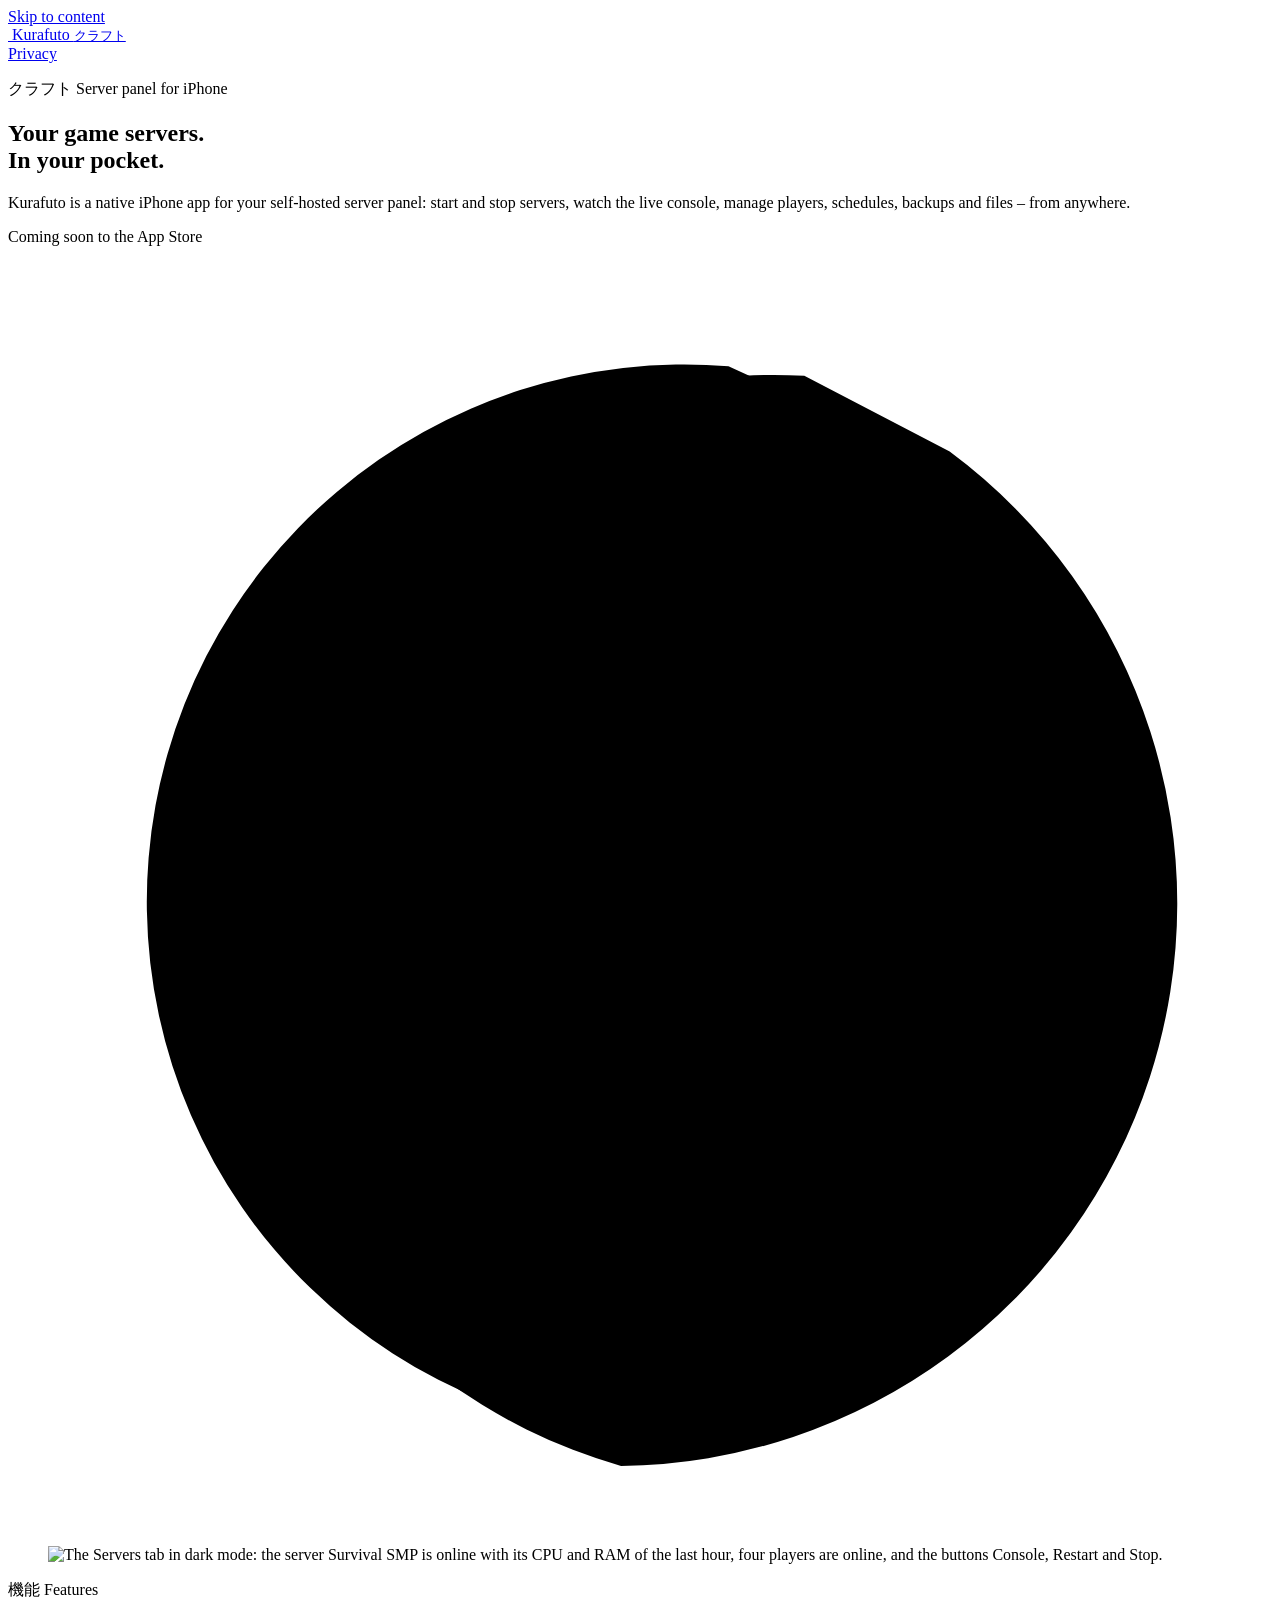
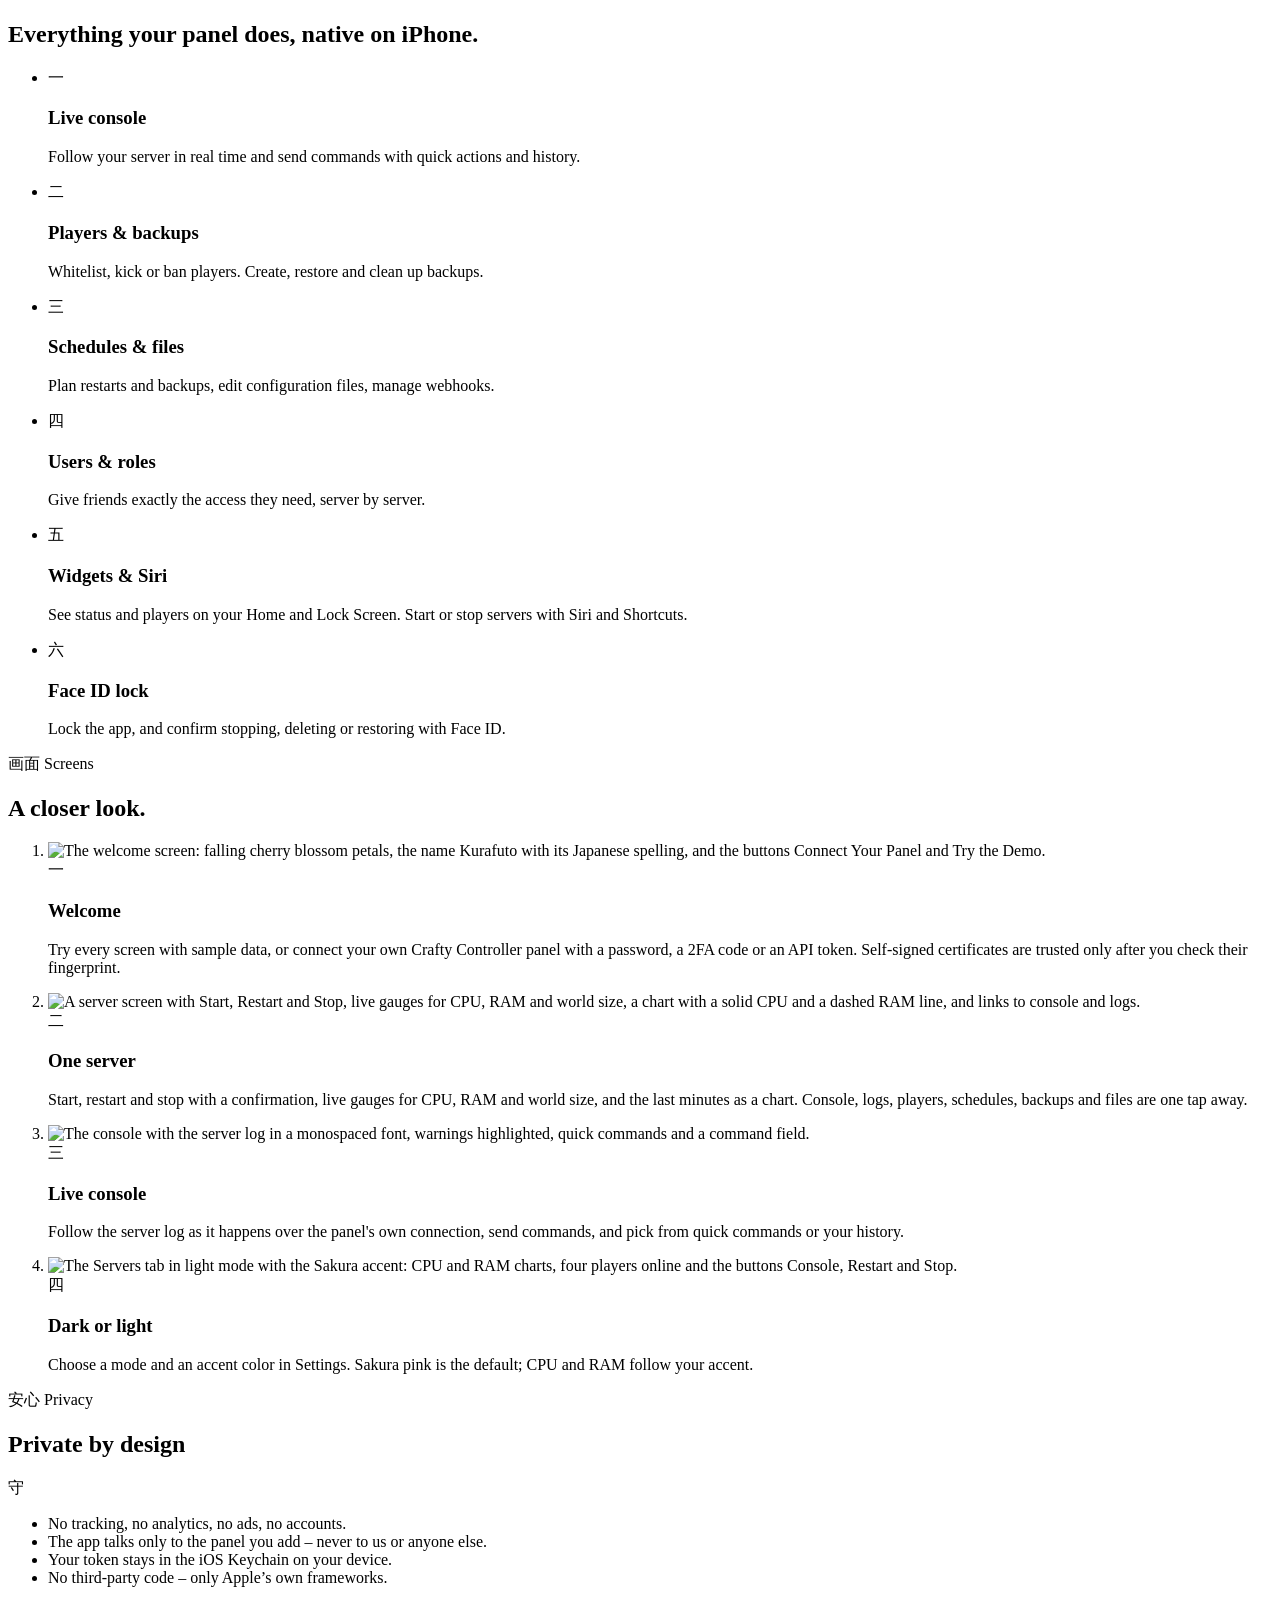
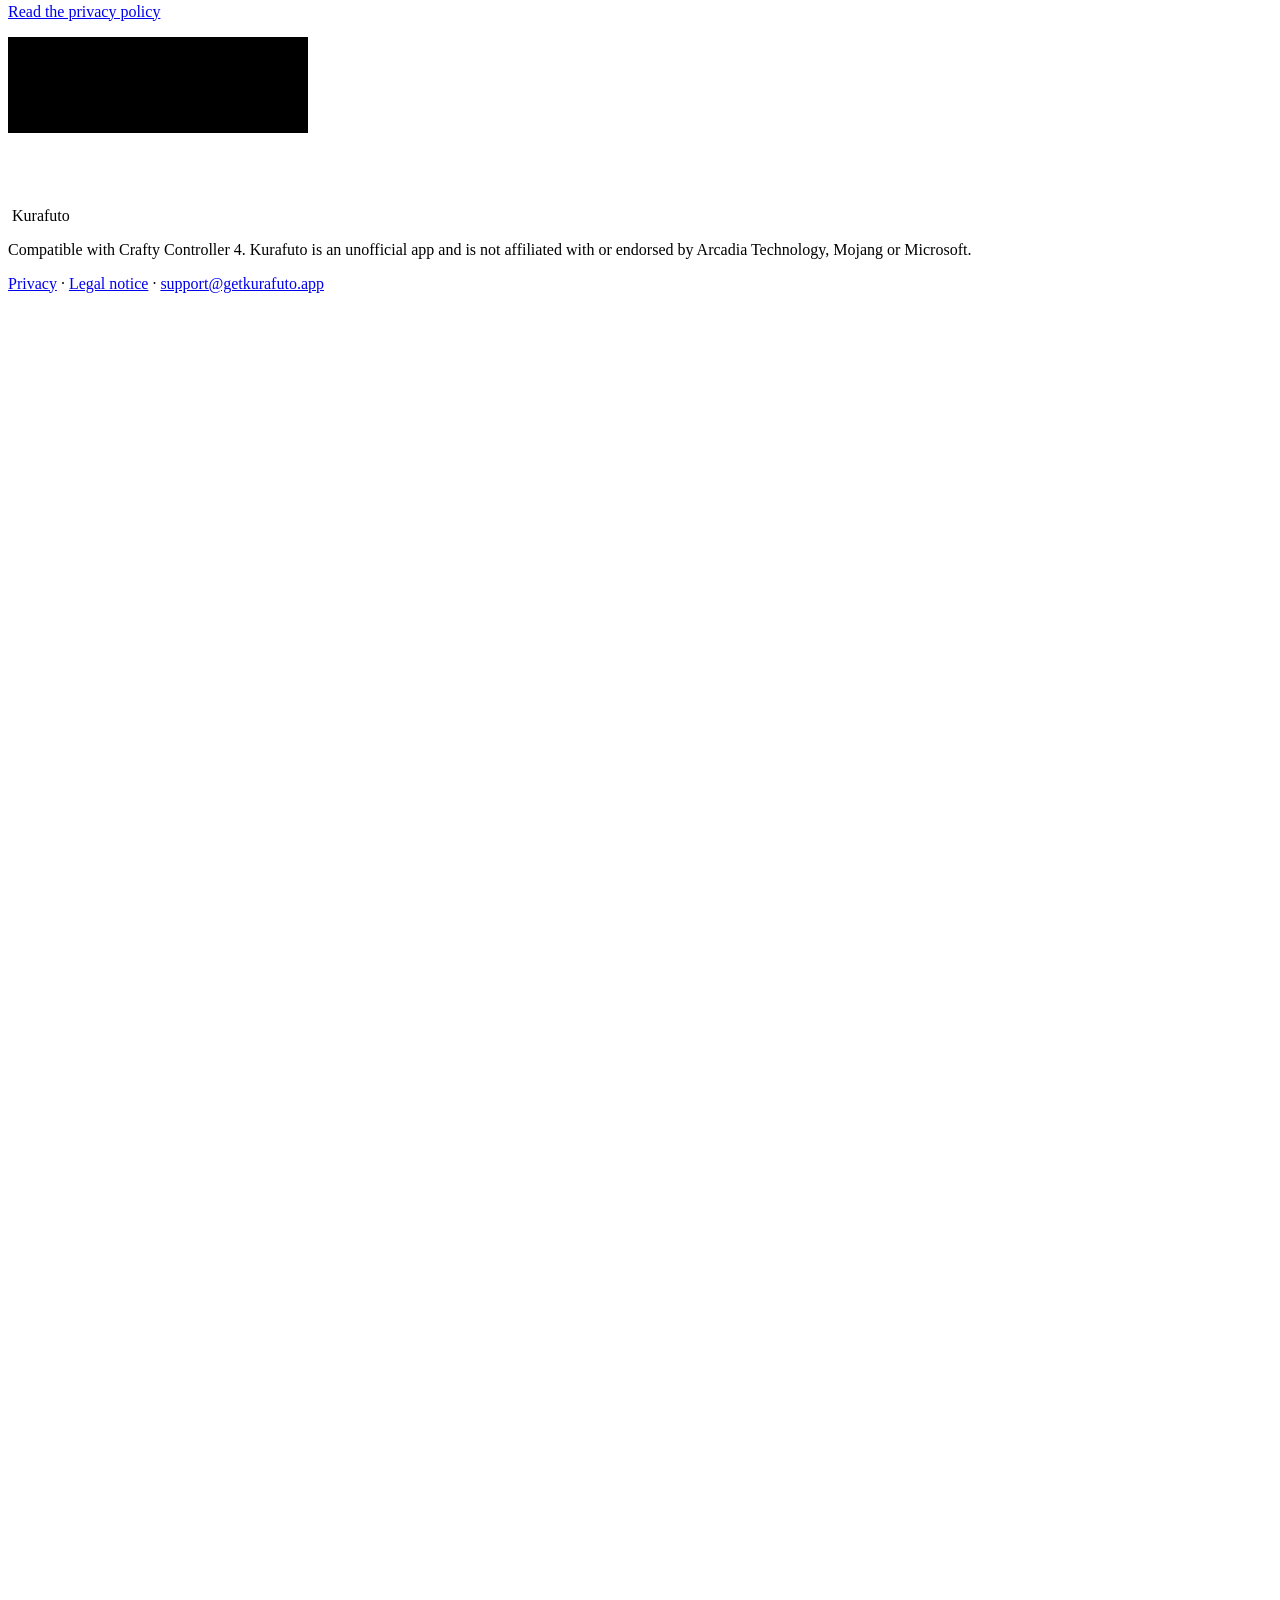
==== site/index.html @ 3f5e0cba "feat: the Kurafuto website Landing page, privacy policy (English and German) and legal notice, serve" ====
<!doctype html>
<html lang="en">
<head>
  <meta charset="utf-8">
  <meta name="viewport" content="width=device-width, initial-scale=1">
  <meta http-equiv="Content-Security-Policy" content="default-src 'none'; style-src 'self'; img-src 'self'; base-uri 'none'; form-action 'none'">
  <meta name="referrer" content="no-referrer">
  <meta name="color-scheme" content="light dark">
  <title>Kurafuto – Server Panel for iPhone</title>
  <meta name="description" content="Control your self-hosted game servers from your iPhone. Private by design: no tracking, no accounts, no third parties.">
  <link rel="icon" href="/icon.svg" type="image/svg+xml">
  <link rel="apple-touch-icon" href="/apple-touch-icon.png">
  <link rel="stylesheet" href="/styles.css">
</head>
<body>
  <a class="skip" href="#main">Skip to content</a>
  <header class="site">
    <div class="wrap">
      <a class="brand" href="/"><img src="/icon.svg" alt=""> Kurafuto <small lang="ja">クラフト</small></a>
      <nav class="site" aria-label="Main">
        <a href="/privacy/">Privacy</a>
      </nav>
    </div>
  </header>

  <main id="main">
    <div class="wrap">
      <section class="hero">
        <div>
          <p class="kicker rise"><span lang="ja">クラフト</span> Server panel for iPhone</p>
          <h1 class="rise d1">Your game servers.<br><span>In your pocket.</span></h1>
          <p class="lead rise d2">Kurafuto is a native iPhone app for your self-hosted server panel: start and stop servers, watch the live console, manage players, schedules, backups and files – from anywhere.</p>
          <p class="badge rise d3">Coming soon to the App Store</p>
        </div>

        <div class="hero-art" aria-hidden="true">
          <svg class="enso" viewBox="0 0 400 400">
            <path class="ink" pathLength="1" d="M309 70 A172 172 0 0 1 200 372 A168 168 0 0 1 228 33"/>
            <path class="ink heavy" pathLength="1" d="M309 70 A170 170 0 0 1 170 367"/>
            <path class="trail" pathLength="1" d="M298 60 A178 178 0 0 1 194 381 A176 176 0 0 1 252 36"/>
          </svg>
          <figure class="device hero-shot">
            <img src="/screenshots/servers.jpg" width="600" height="1300" alt="The Servers tab in dark mode: the server Survival SMP is online with its CPU and RAM of the last hour, four players are online, and the buttons Console, Restart and Stop.">
          </figure>
          <i class="petal"></i><i class="petal"></i><i class="petal"></i><i class="petal"></i><i class="petal"></i><i class="petal"></i>
        </div>
      </section>

      <section class="section" aria-labelledby="features-heading">
        <p class="kicker reveal"><span lang="ja">機能</span> Features</p>
        <h2 class="section-title reveal" id="features-heading">Everything your panel does, native on iPhone.</h2>
        <ul class="features">
          <li class="reveal"><span class="num" lang="ja" aria-hidden="true">一</span><h3>Live console</h3><p>Follow your server in real time and send commands with quick actions and history.</p></li>
          <li class="reveal"><span class="num" lang="ja" aria-hidden="true">二</span><h3>Players &amp; backups</h3><p>Whitelist, kick or ban players. Create, restore and clean up backups.</p></li>
          <li class="reveal"><span class="num" lang="ja" aria-hidden="true">三</span><h3>Schedules &amp; files</h3><p>Plan restarts and backups, edit configuration files, manage webhooks.</p></li>
          <li class="reveal"><span class="num" lang="ja" aria-hidden="true">四</span><h3>Users &amp; roles</h3><p>Give friends exactly the access they need, server by server.</p></li>
          <li class="reveal"><span class="num" lang="ja" aria-hidden="true">五</span><h3>Widgets &amp; Siri</h3><p>See status and players on your Home and Lock Screen. Start or stop servers with Siri and Shortcuts.</p></li>
          <li class="reveal"><span class="num" lang="ja" aria-hidden="true">六</span><h3>Face ID lock</h3><p>Lock the app, and confirm stopping, deleting or restoring with Face ID.</p></li>
        </ul>
      </section>

      <section class="section" aria-labelledby="screens-heading">
        <p class="kicker reveal"><span lang="ja">画面</span> Screens</p>
        <h2 class="section-title reveal" id="screens-heading">A closer look.</h2>
        <ol class="showcase">
          <li class="reveal">
            <div class="device"><img src="/screenshots/welcome.jpg" width="600" height="1300" loading="lazy" alt="The welcome screen: falling cherry blossom petals, the name Kurafuto with its Japanese spelling, and the buttons Connect Your Panel and Try the Demo."></div>
            <div class="copy">
              <span class="num" lang="ja" aria-hidden="true">一</span>
              <h3>Welcome</h3>
              <p>Try every screen with sample data, or connect your own Crafty Controller panel with a password, a 2FA code or an API token. Self-signed certificates are trusted only after you check their fingerprint.</p>
            </div>
          </li>
          <li class="reveal">
            <div class="device"><img src="/screenshots/server.jpg" width="600" height="1300" loading="lazy" alt="A server screen with Start, Restart and Stop, live gauges for CPU, RAM and world size, a chart with a solid CPU and a dashed RAM line, and links to console and logs."></div>
            <div class="copy">
              <span class="num" lang="ja" aria-hidden="true">二</span>
              <h3>One server</h3>
              <p>Start, restart and stop with a confirmation, live gauges for CPU, RAM and world size, and the last minutes as a chart. Console, logs, players, schedules, backups and files are one tap away.</p>
            </div>
          </li>
          <li class="reveal">
            <div class="device"><img src="/screenshots/console.jpg" width="600" height="1300" loading="lazy" alt="The console with the server log in a monospaced font, warnings highlighted, quick commands and a command field."></div>
            <div class="copy">
              <span class="num" lang="ja" aria-hidden="true">三</span>
              <h3>Live console</h3>
              <p>Follow the server log as it happens over the panel's own connection, send commands, and pick from quick commands or your history.</p>
            </div>
          </li>
          <li class="reveal">
            <div class="device"><img src="/screenshots/servers-light.jpg" width="600" height="1300" loading="lazy" alt="The Servers tab in light mode with the Sakura accent: CPU and RAM charts, four players online and the buttons Console, Restart and Stop."></div>
            <div class="copy">
              <span class="num" lang="ja" aria-hidden="true">四</span>
              <h3>Dark or light</h3>
              <p>Choose a mode and an accent color in Settings. Sakura pink is the default; CPU and RAM follow your accent.</p>
            </div>
          </li>
        </ol>
      </section>

      <section class="section privacy" aria-labelledby="privacy-heading">
        <div>
          <p class="kicker reveal"><span lang="ja">安心</span> Privacy</p>
          <h2 class="reveal" id="privacy-heading">Private by design</h2>
          <p class="mark" lang="ja" aria-hidden="true">守</p>
        </div>
        <div class="reveal">
          <ul>
            <li>No tracking, no analytics, no ads, no accounts.</li>
            <li>The app talks only to the panel you add – never to us or anyone else.</li>
            <li>Your token stays in the iOS Keychain on your device.</li>
            <li>No third-party code – only Apple’s own frameworks.</li>
          </ul>
          <p><a class="more" href="/privacy/">Read the privacy policy</a></p>
        </div>
      </section>
    </div>
  </main>

  <svg class="wave" aria-hidden="true">
    <defs>
      <g id="fan"><circle r="24"/><circle r="19"/><circle r="14"/><circle r="9"/><circle r="4"/></g>
      <pattern id="seigaiha" width="48" height="24" patternUnits="userSpaceOnUse">
        <use href="#fan" x="0" y="0"/><use href="#fan" x="48" y="0"/>
        <use href="#fan" x="24" y="12"/>
        <use href="#fan" x="0" y="24"/><use href="#fan" x="48" y="24"/>
        <use href="#fan" x="24" y="36"/>
      </pattern>
    </defs>
    <rect width="4800" height="96" fill="url(#seigaiha)"/>
  </svg>

  <footer class="site">
    <div class="wrap">
      <div>
        <p class="sig"><img src="/icon.svg" alt=""> Kurafuto</p>
        <p>Compatible with Crafty Controller 4. Kurafuto is an unofficial app and is not affiliated with or endorsed by Arcadia Technology, Mojang or Microsoft.</p>
      </div>
      <p class="links"><a href="/privacy/">Privacy</a> · <a href="/impressum/">Legal notice</a> · <a href="mailto:support@getkurafuto.app">support@getkurafuto.app</a></p>
    </div>
  </footer>
</body>
</html>
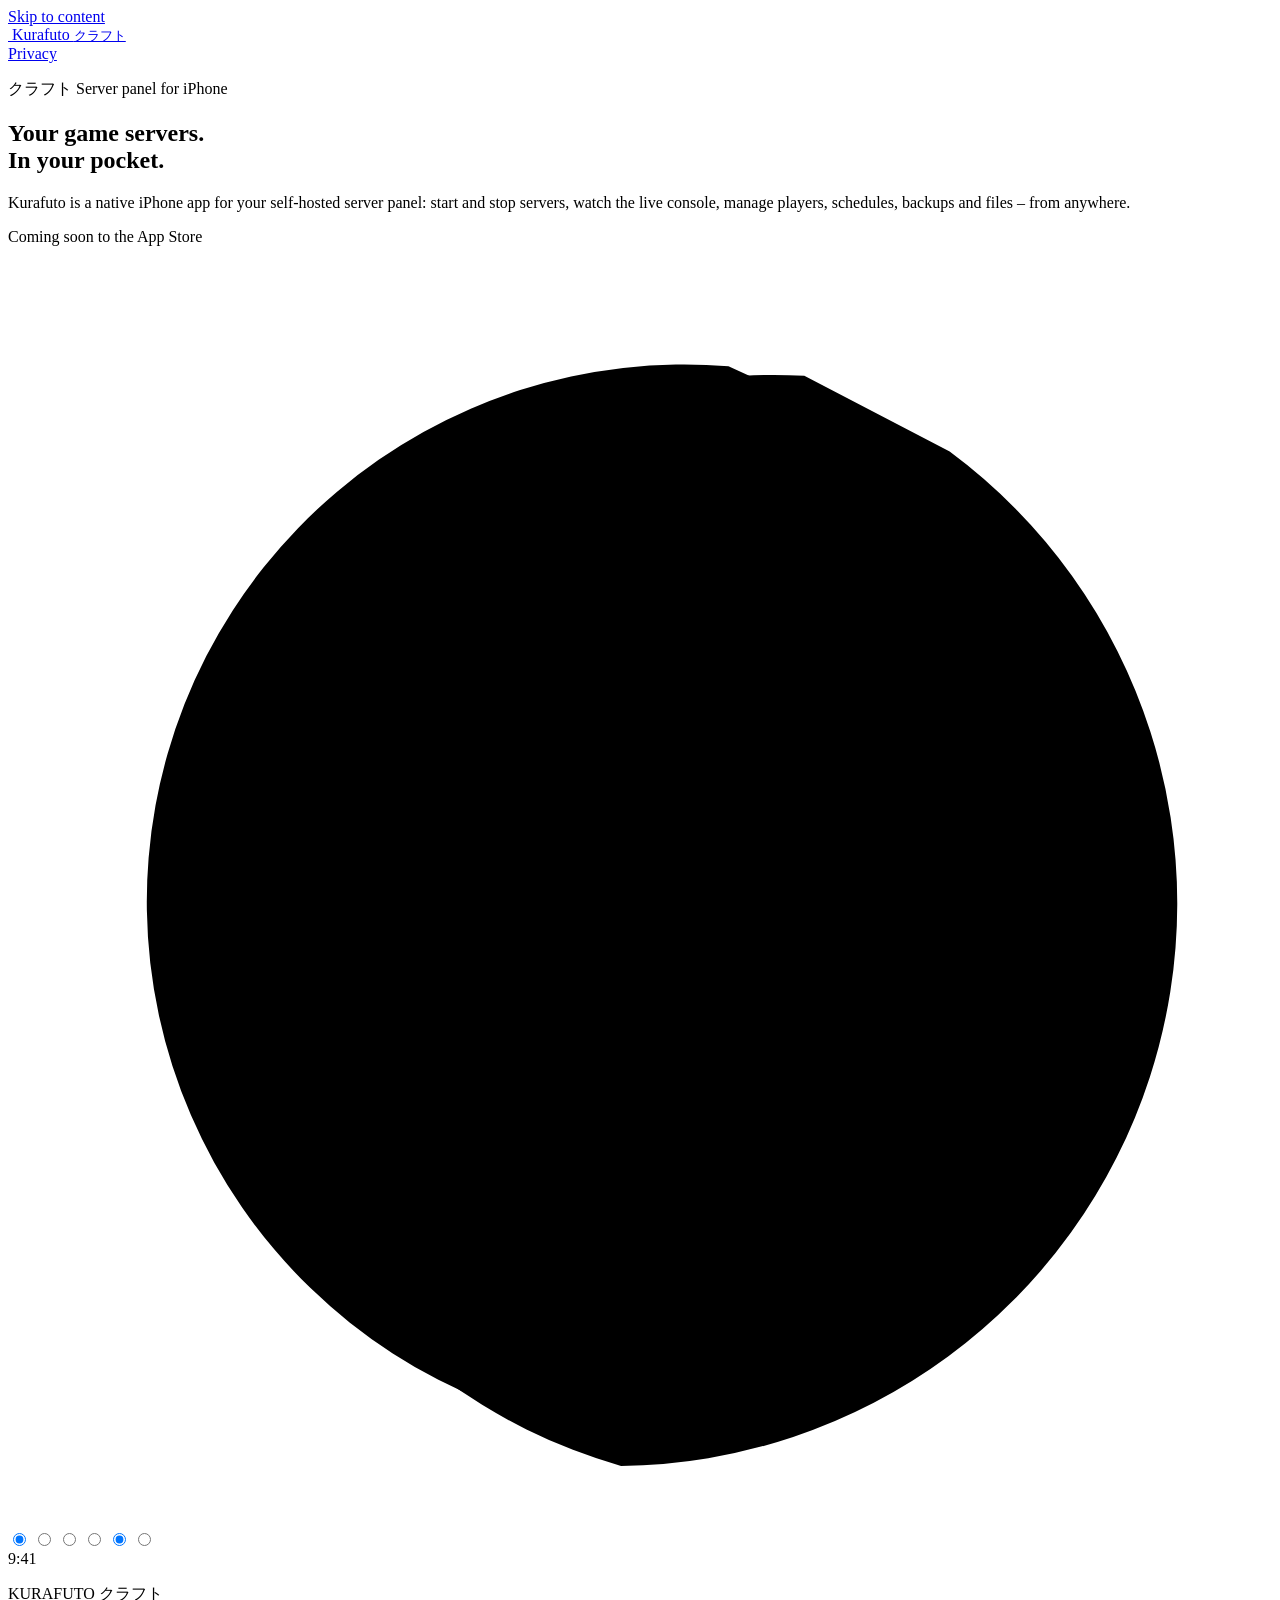
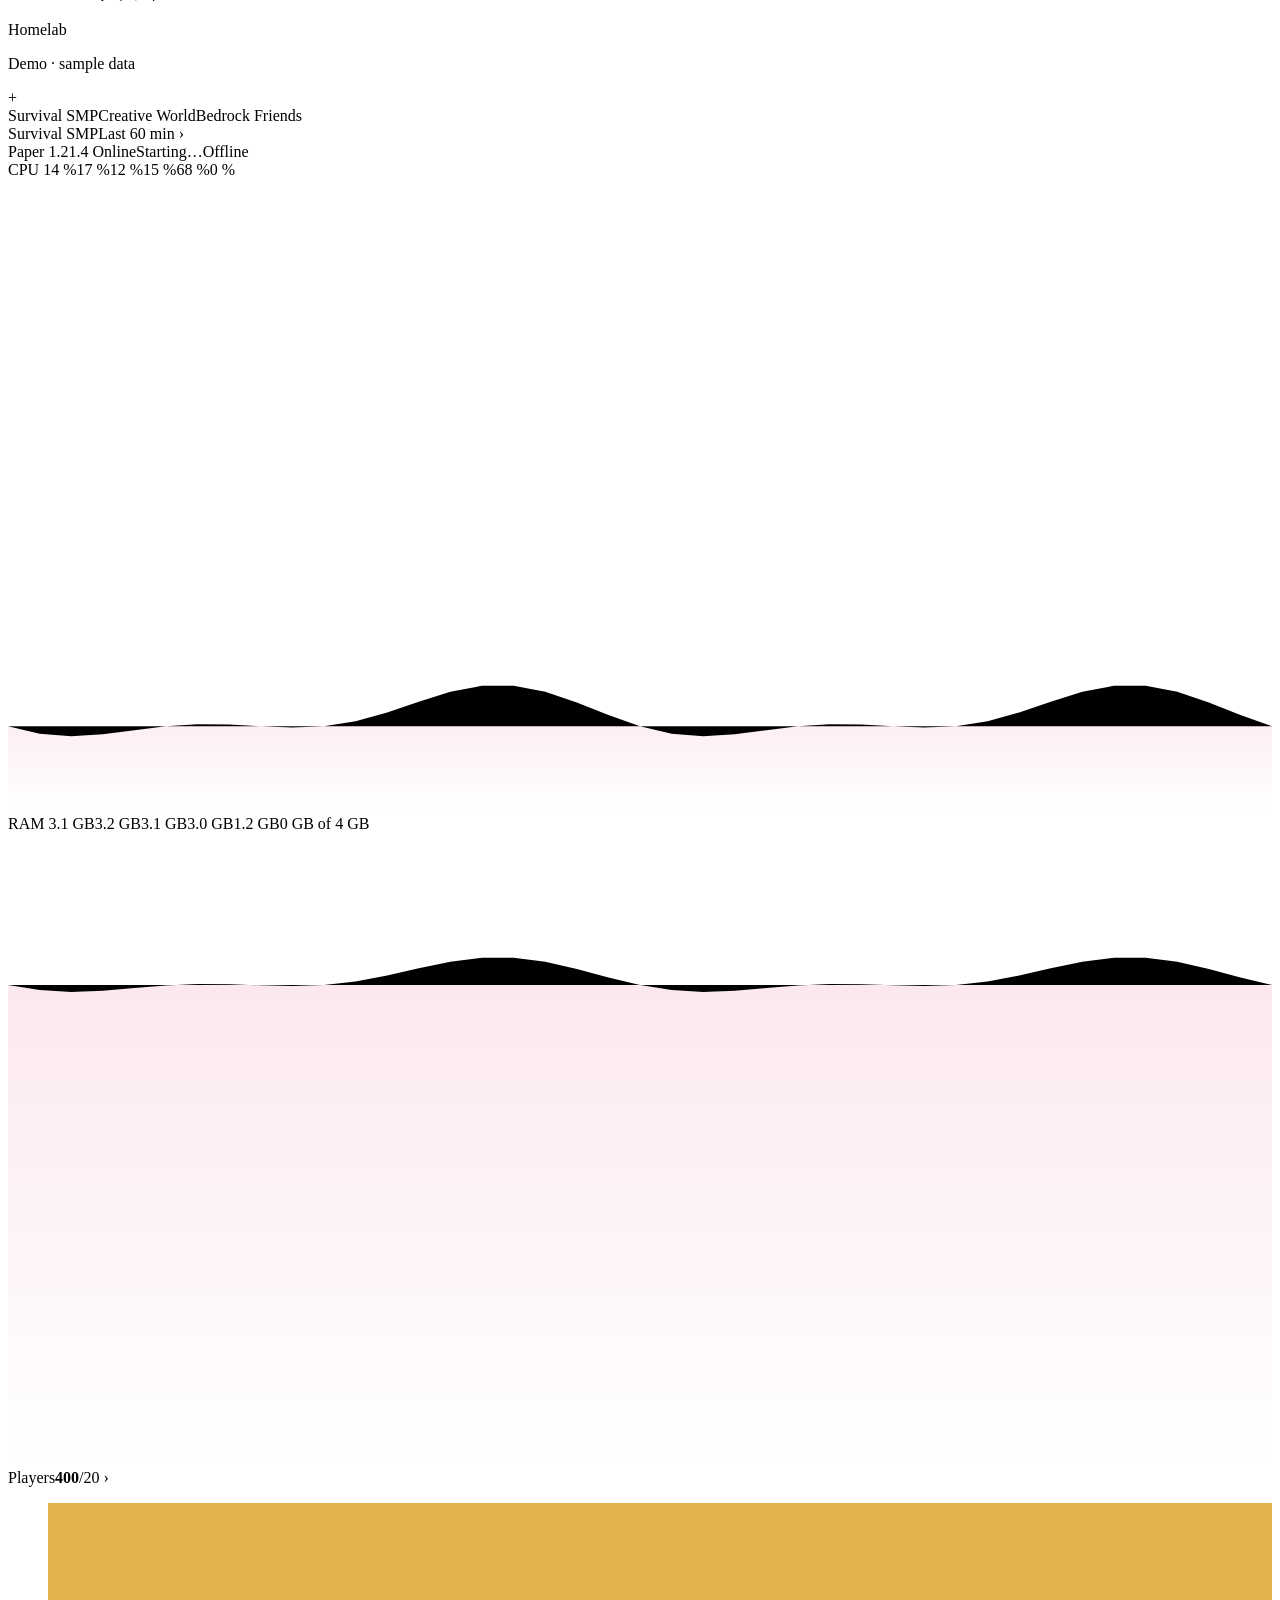
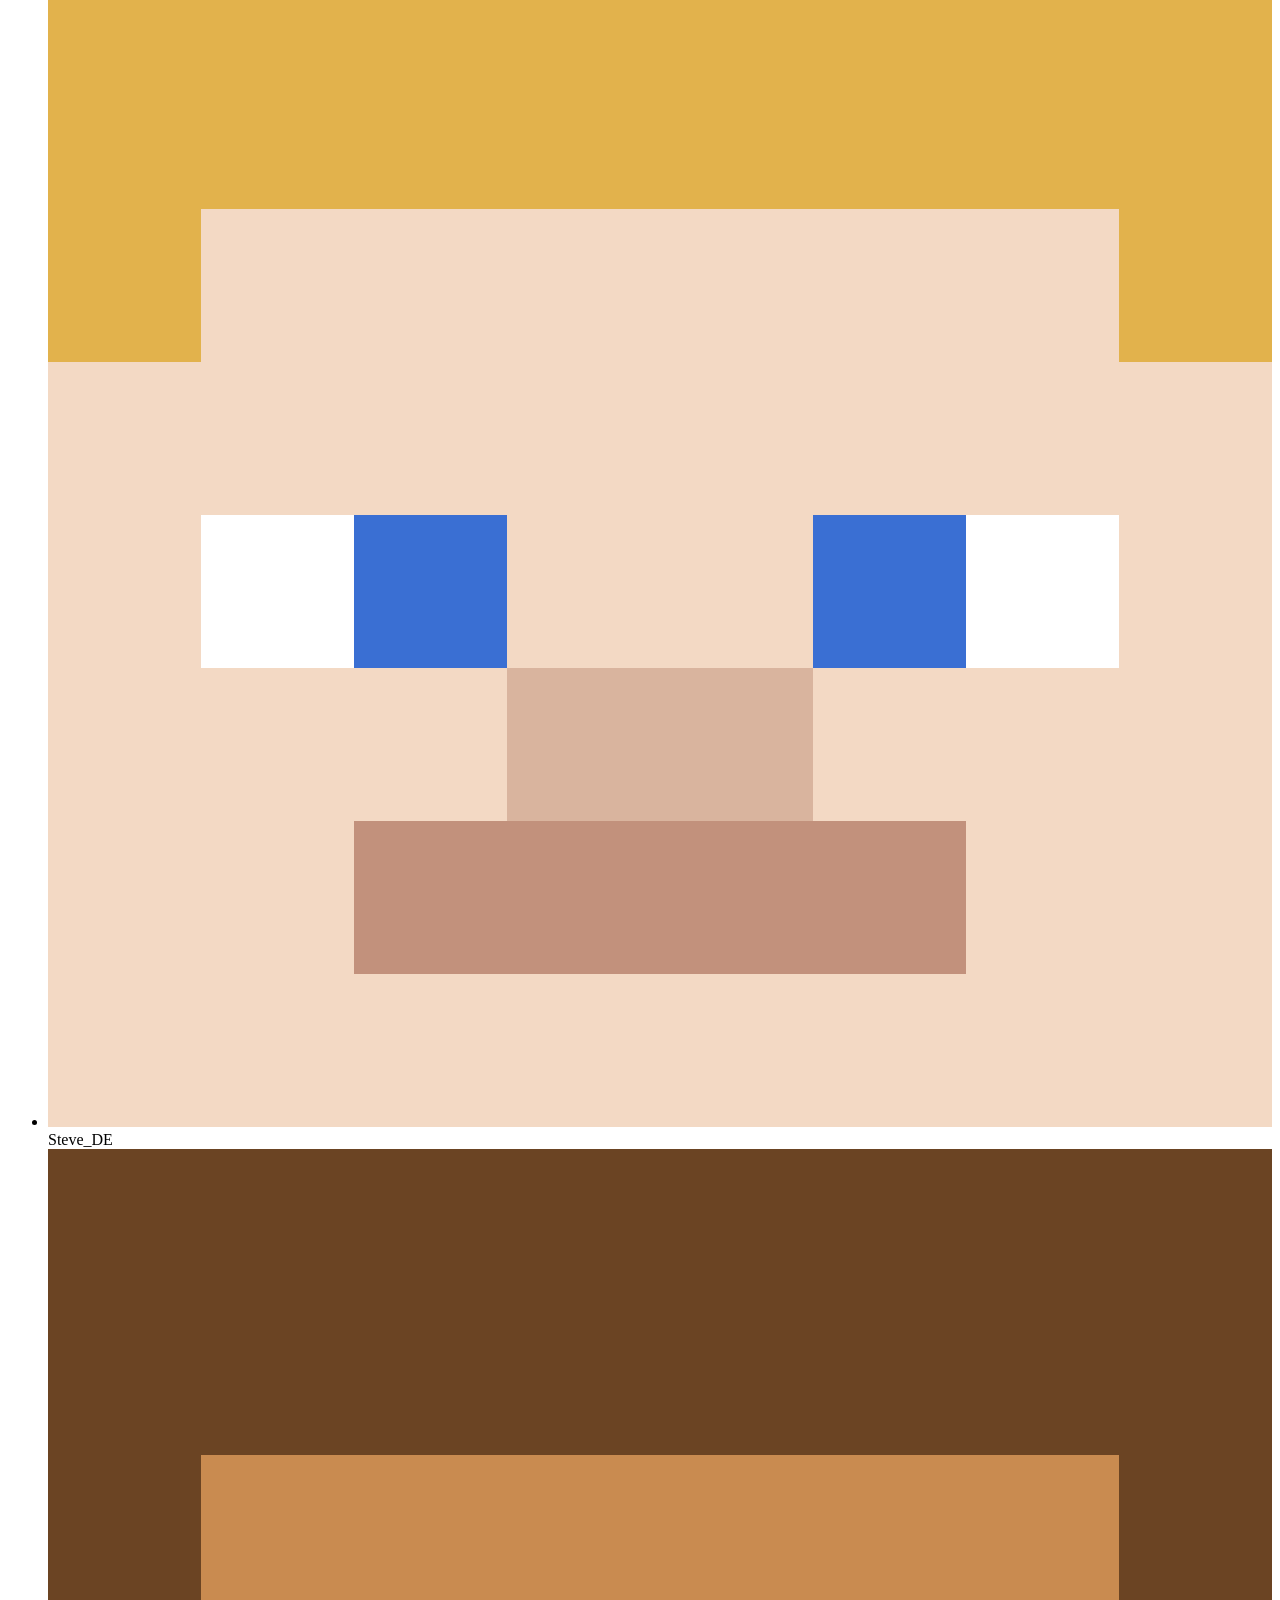
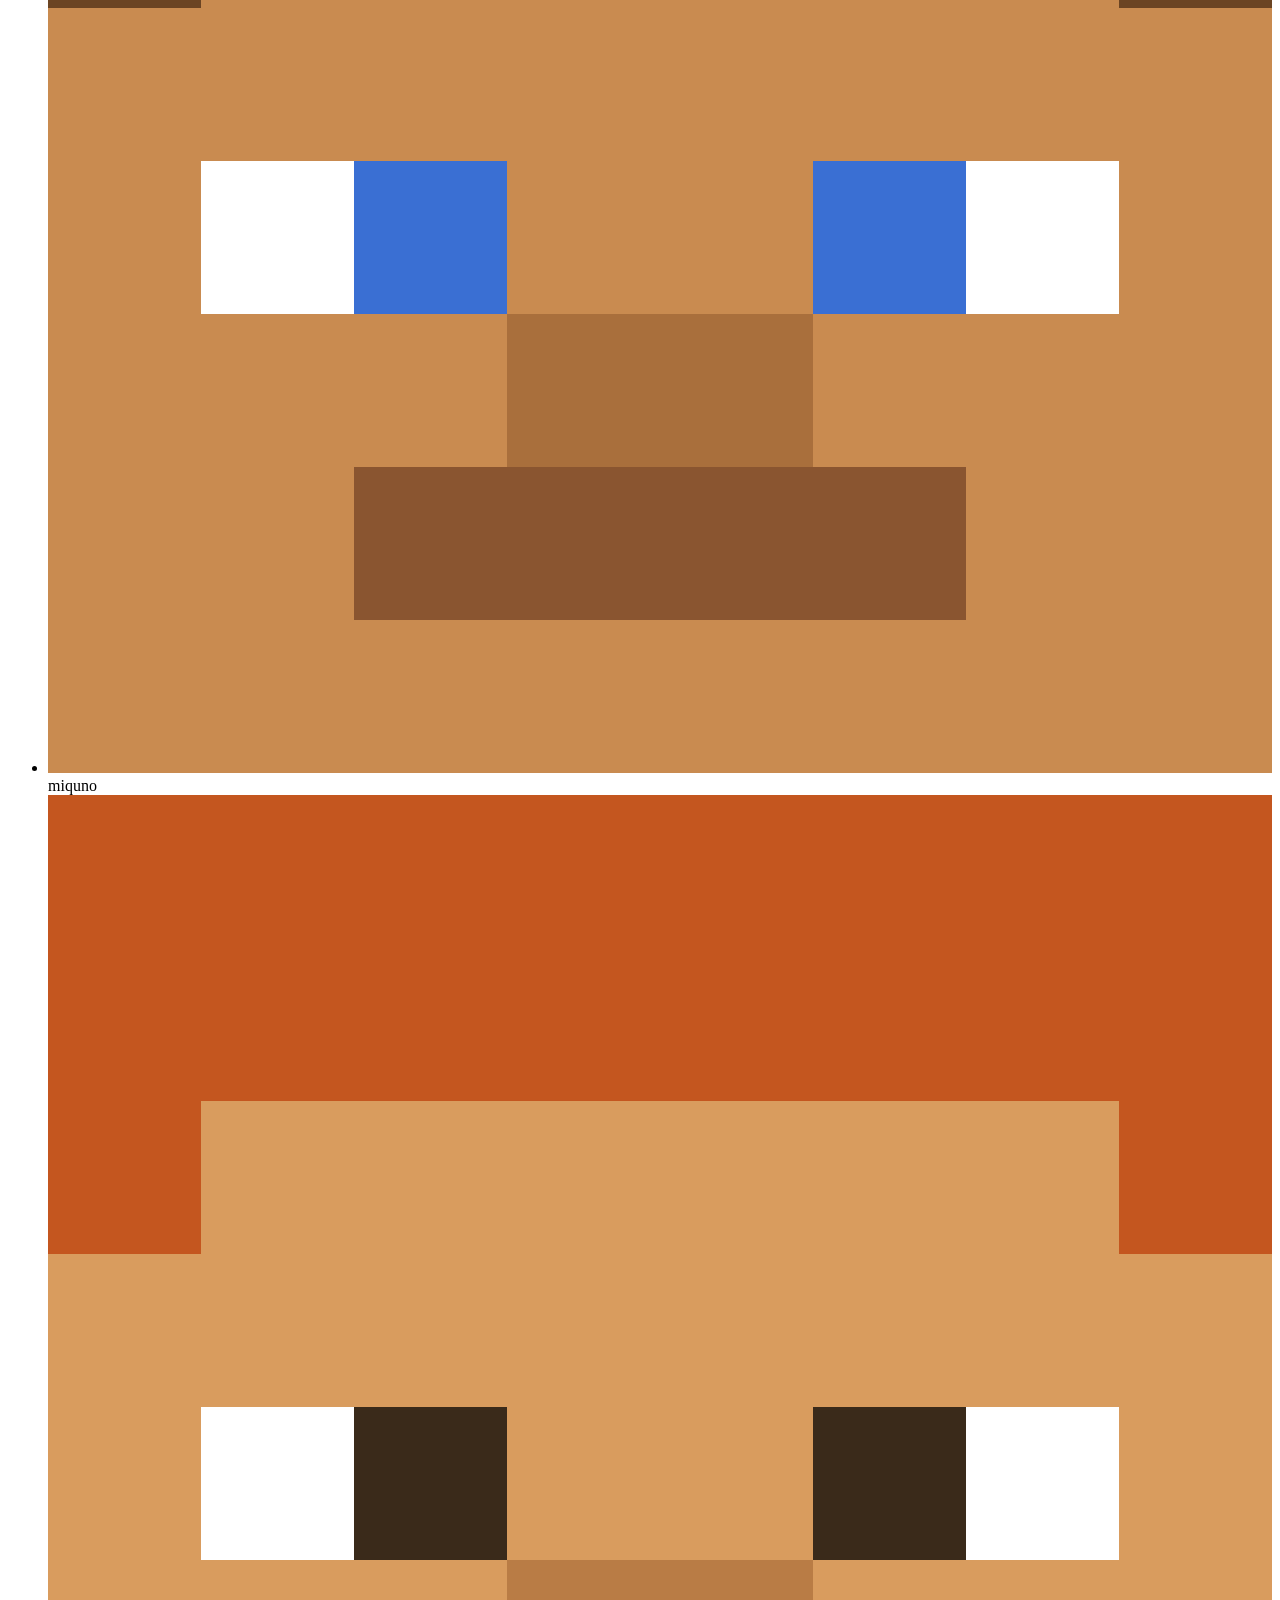
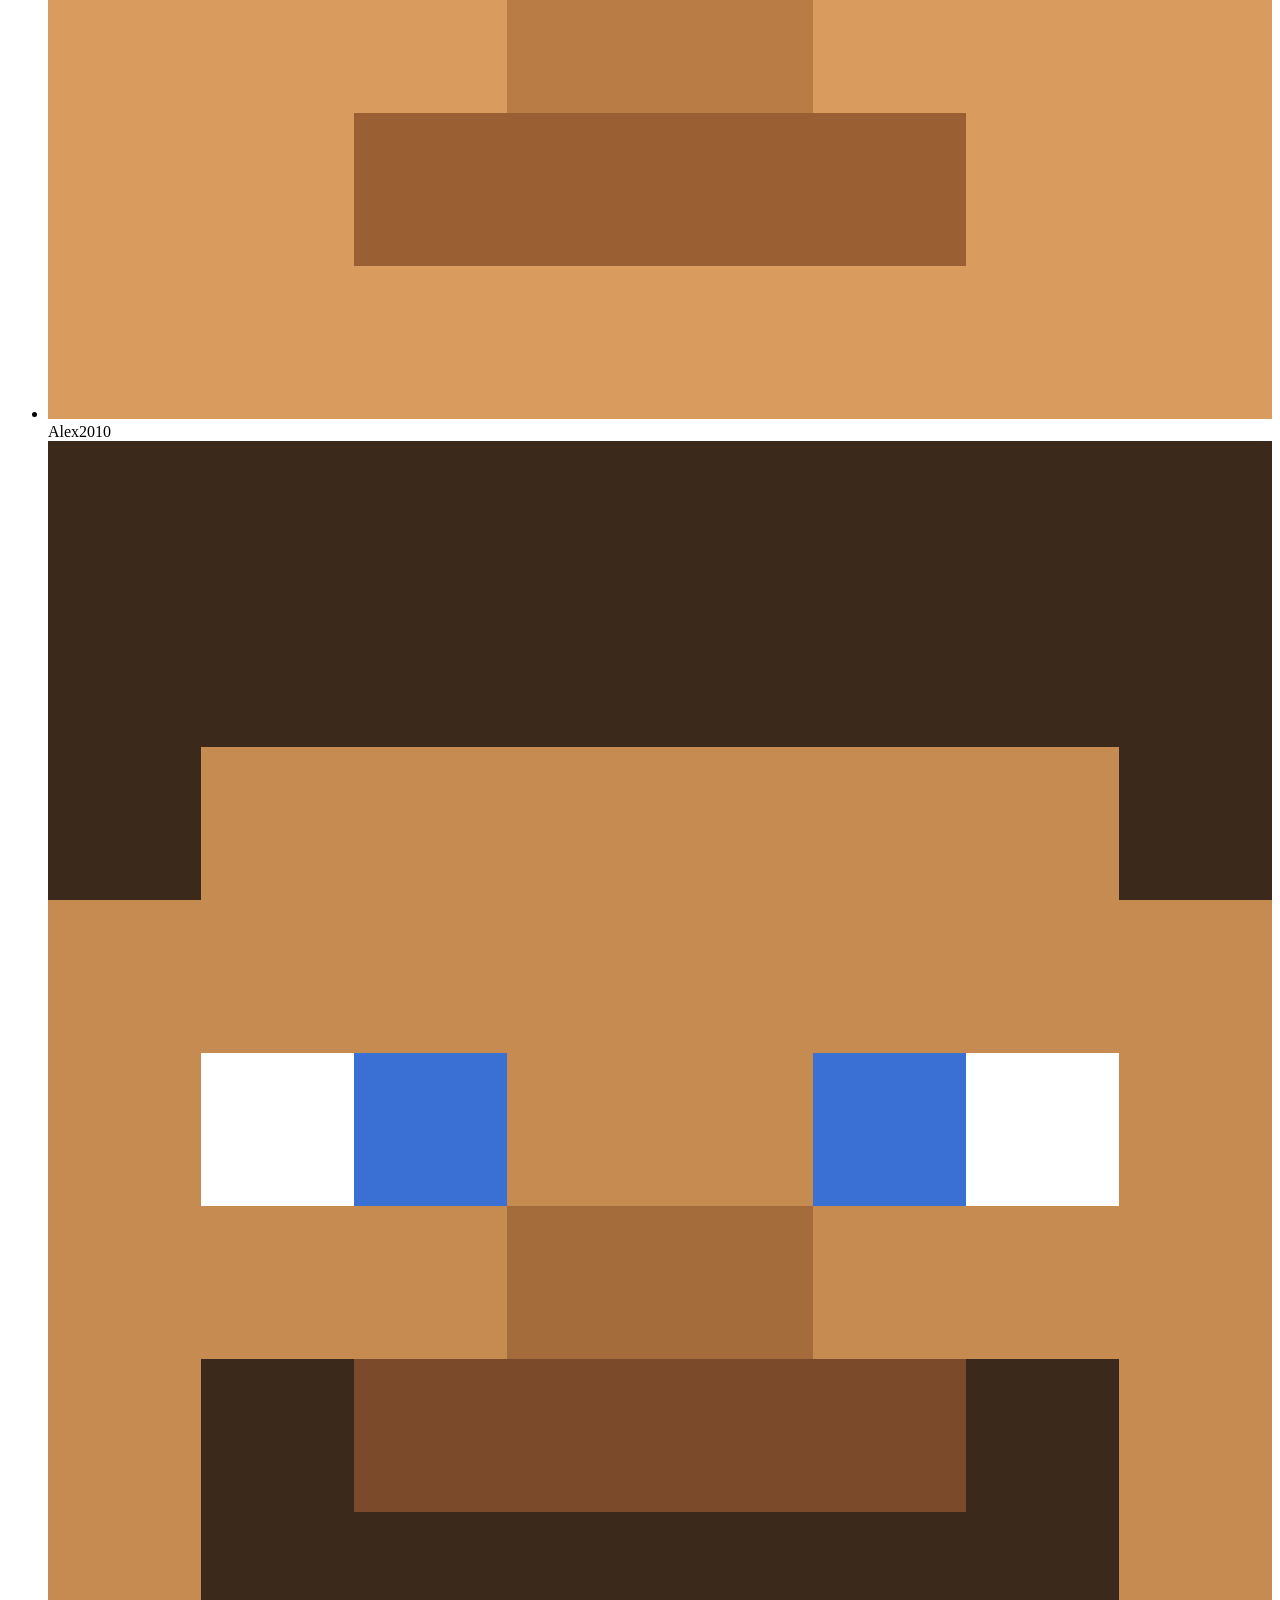
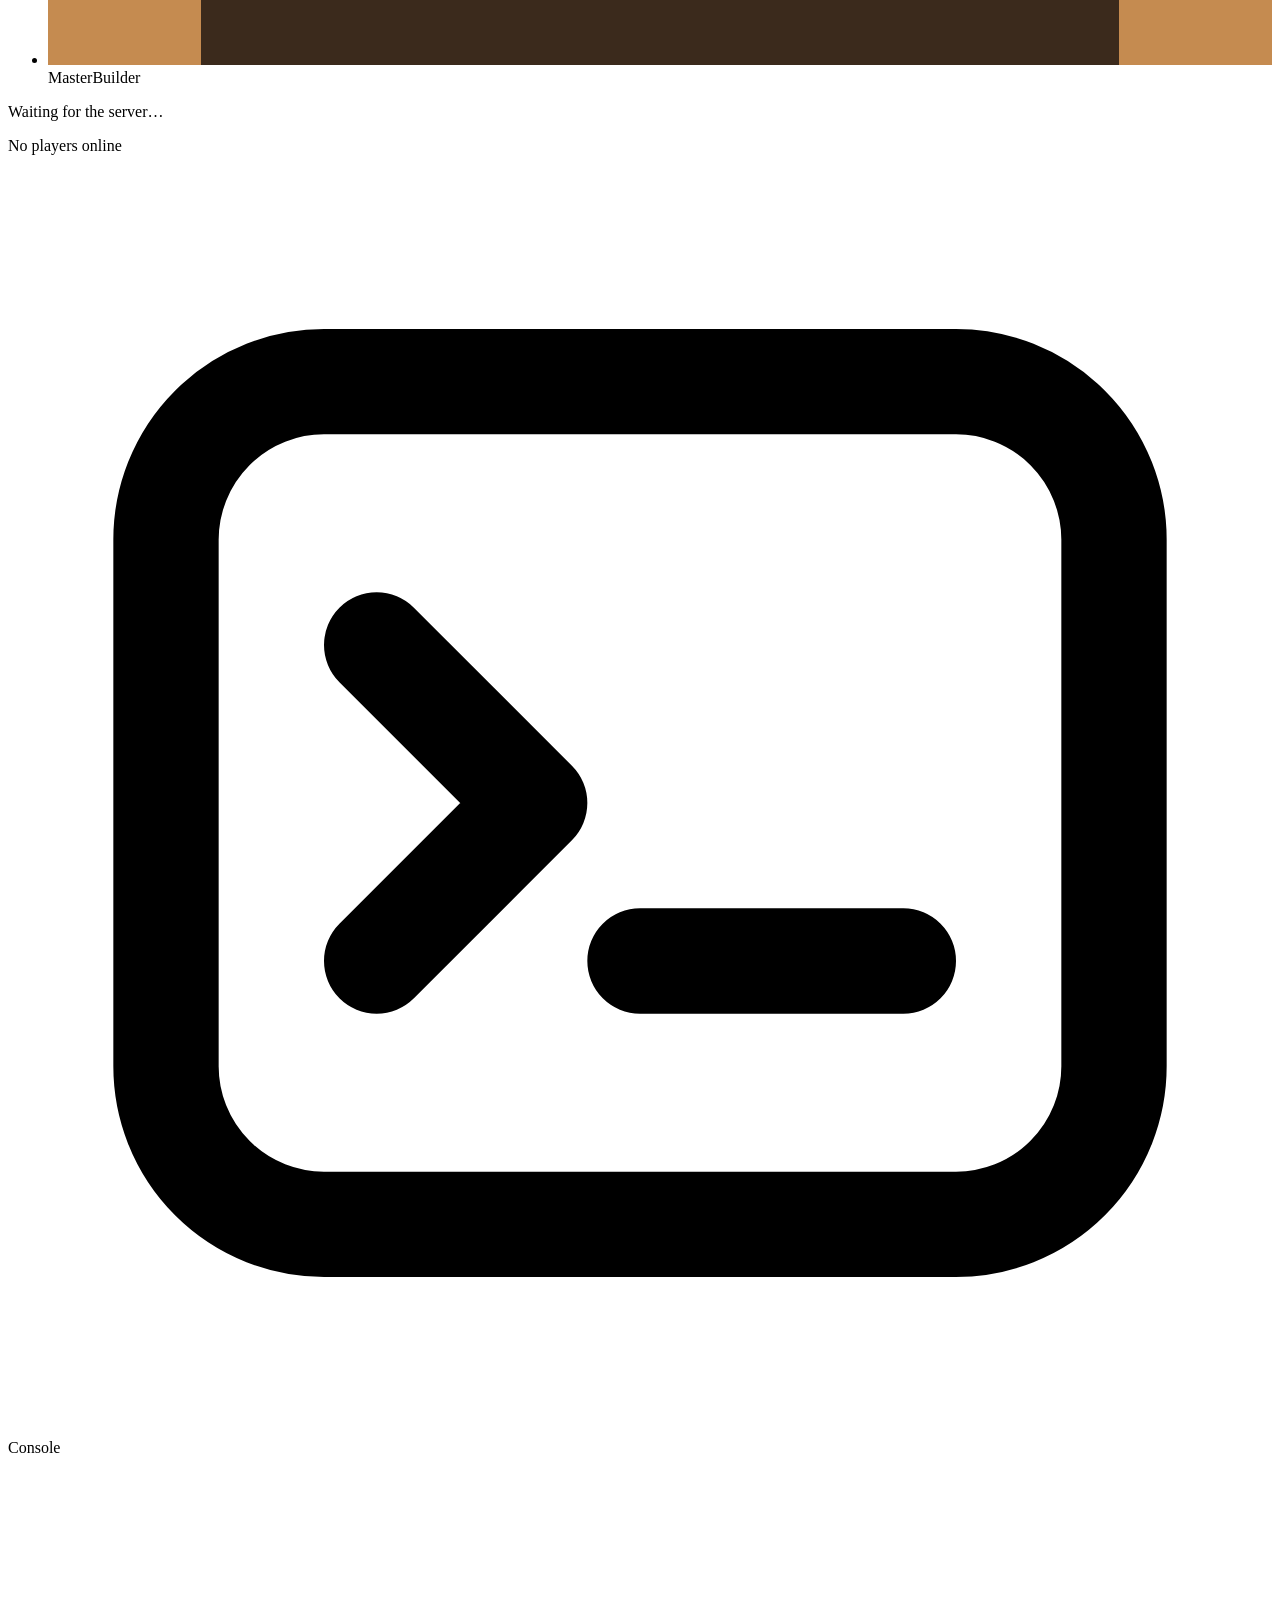
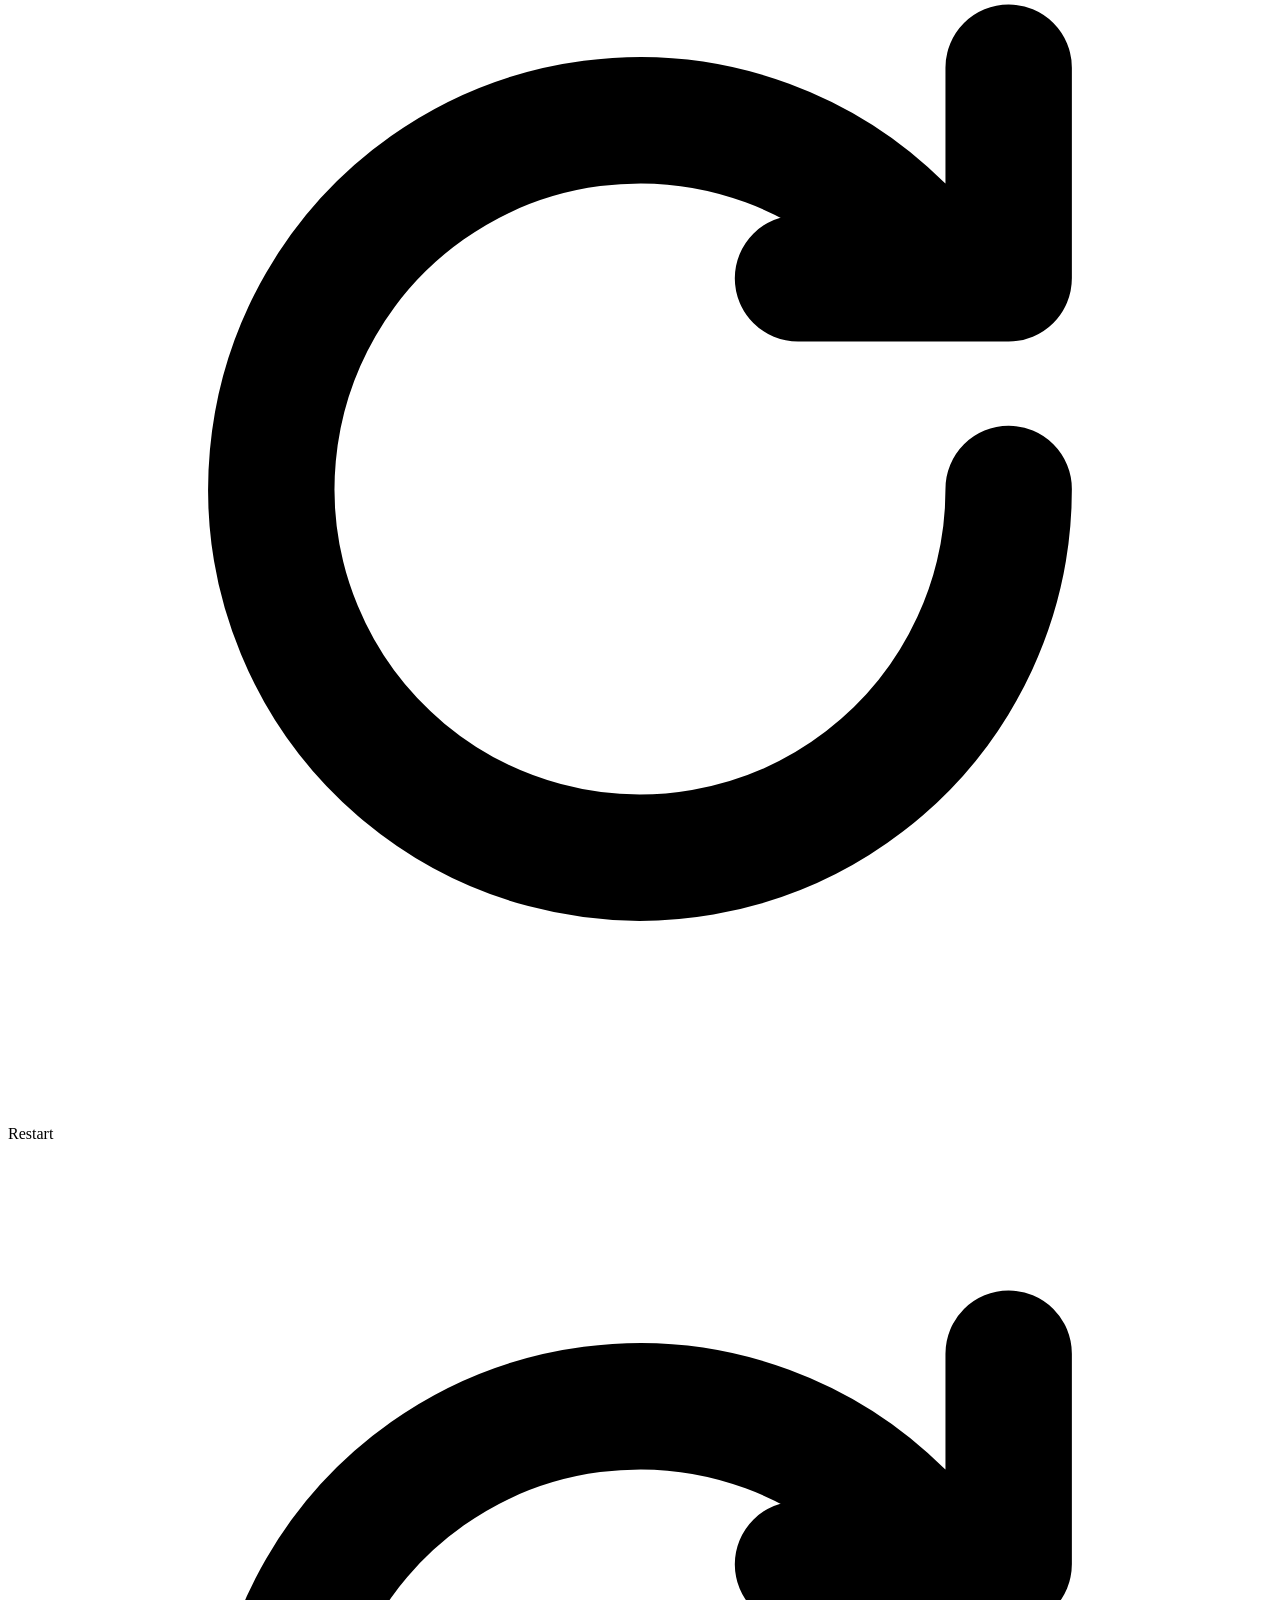
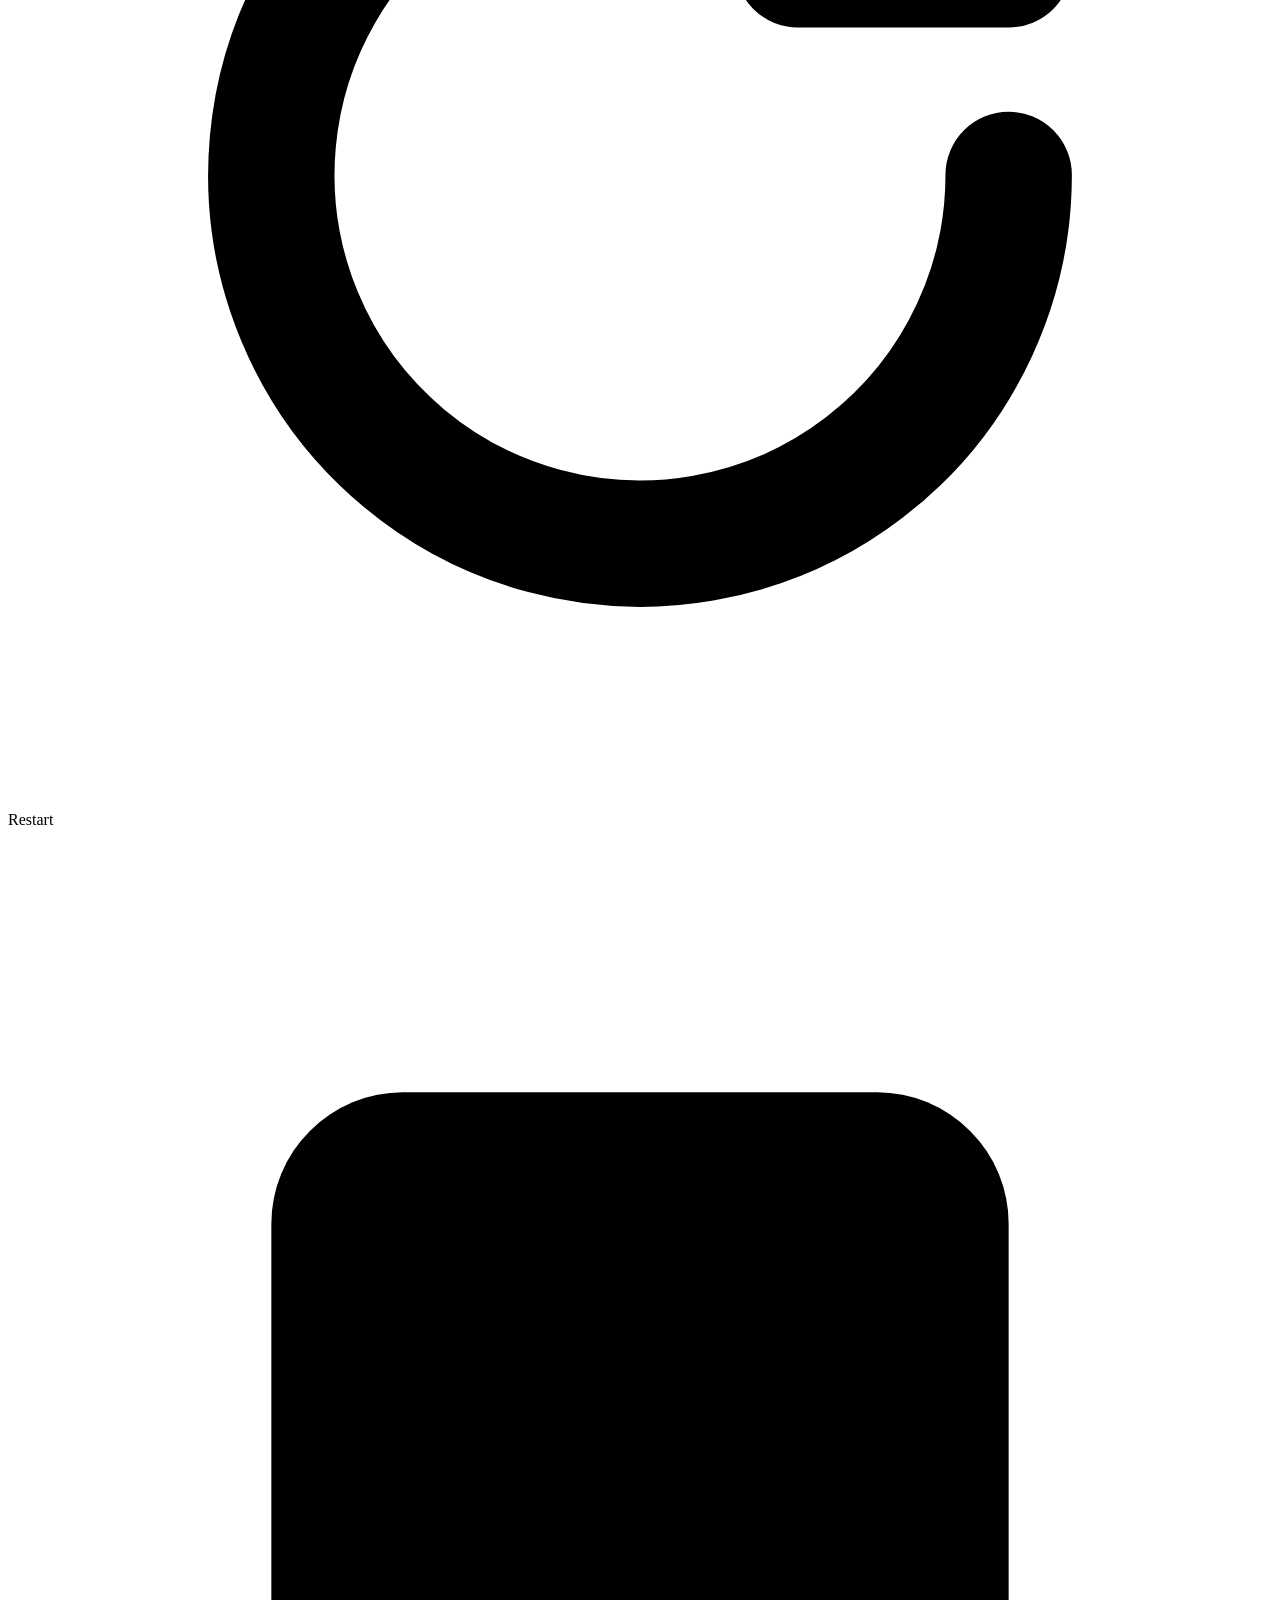
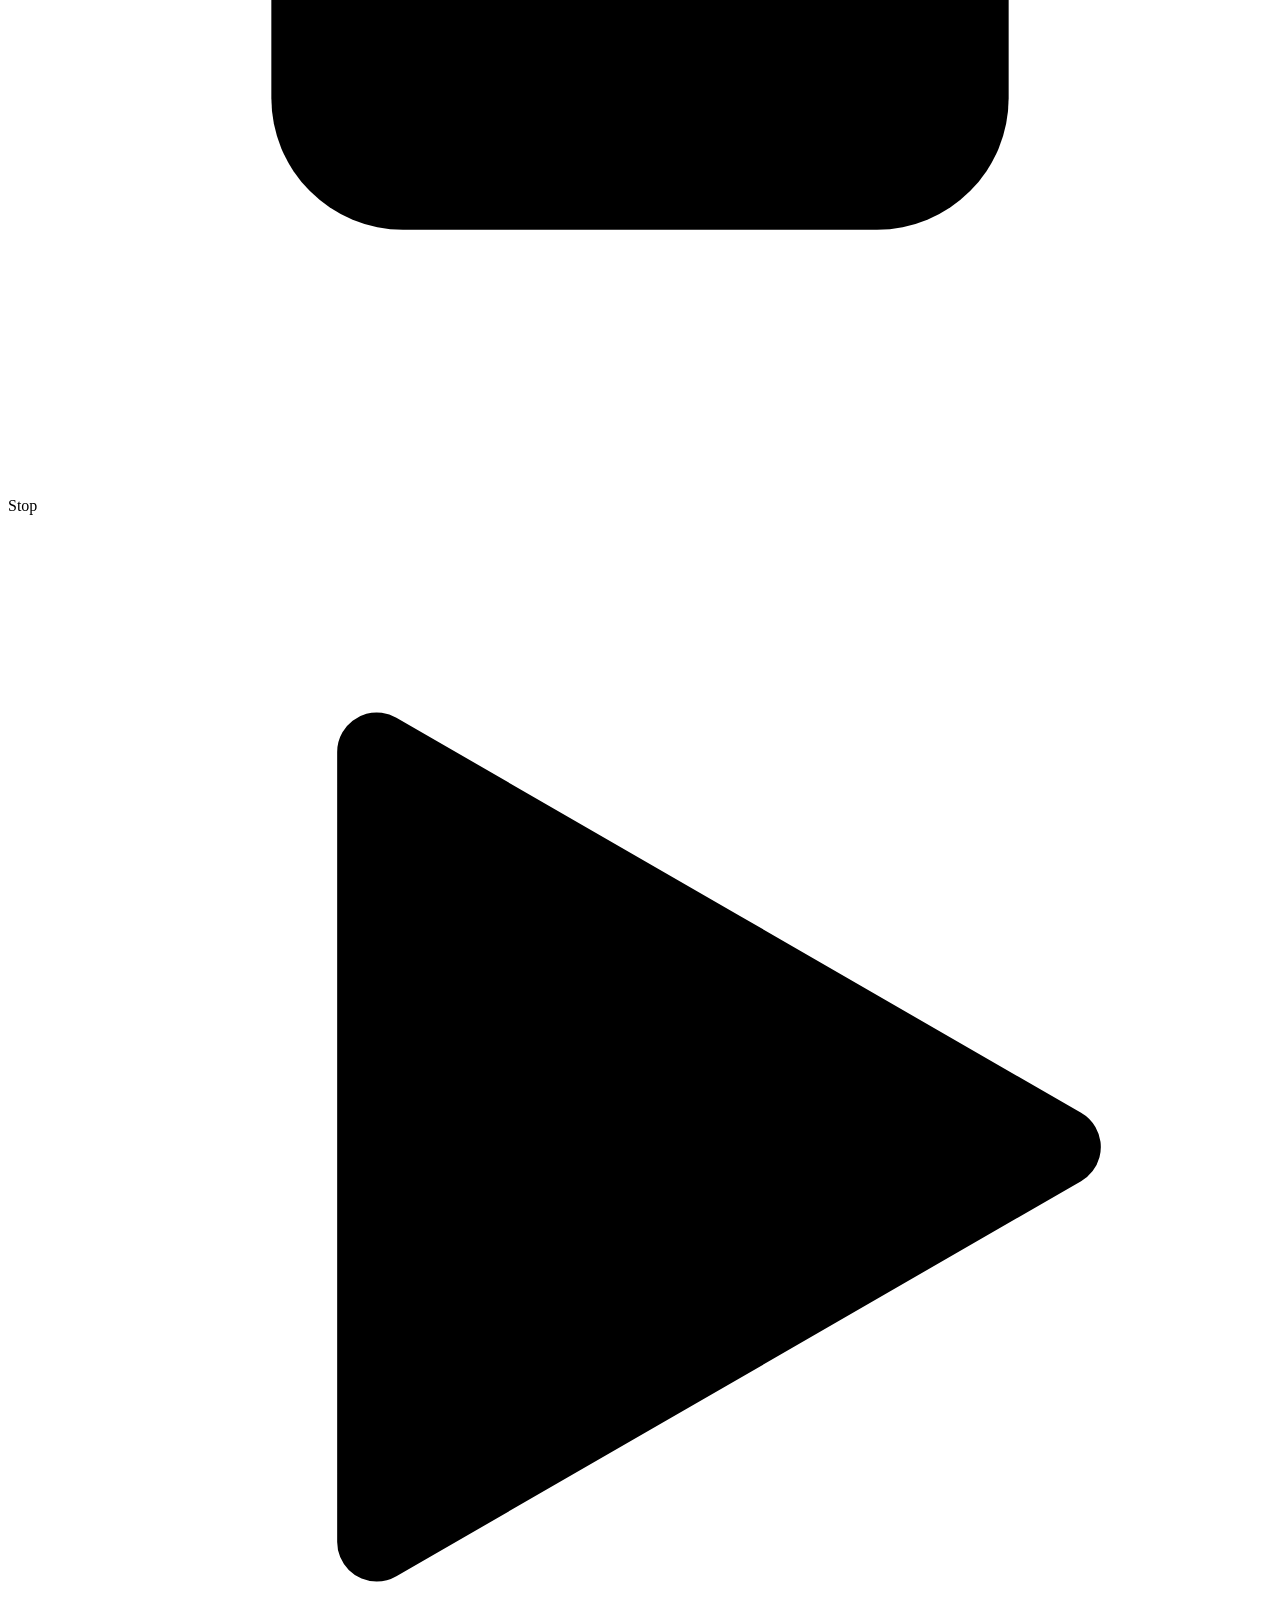
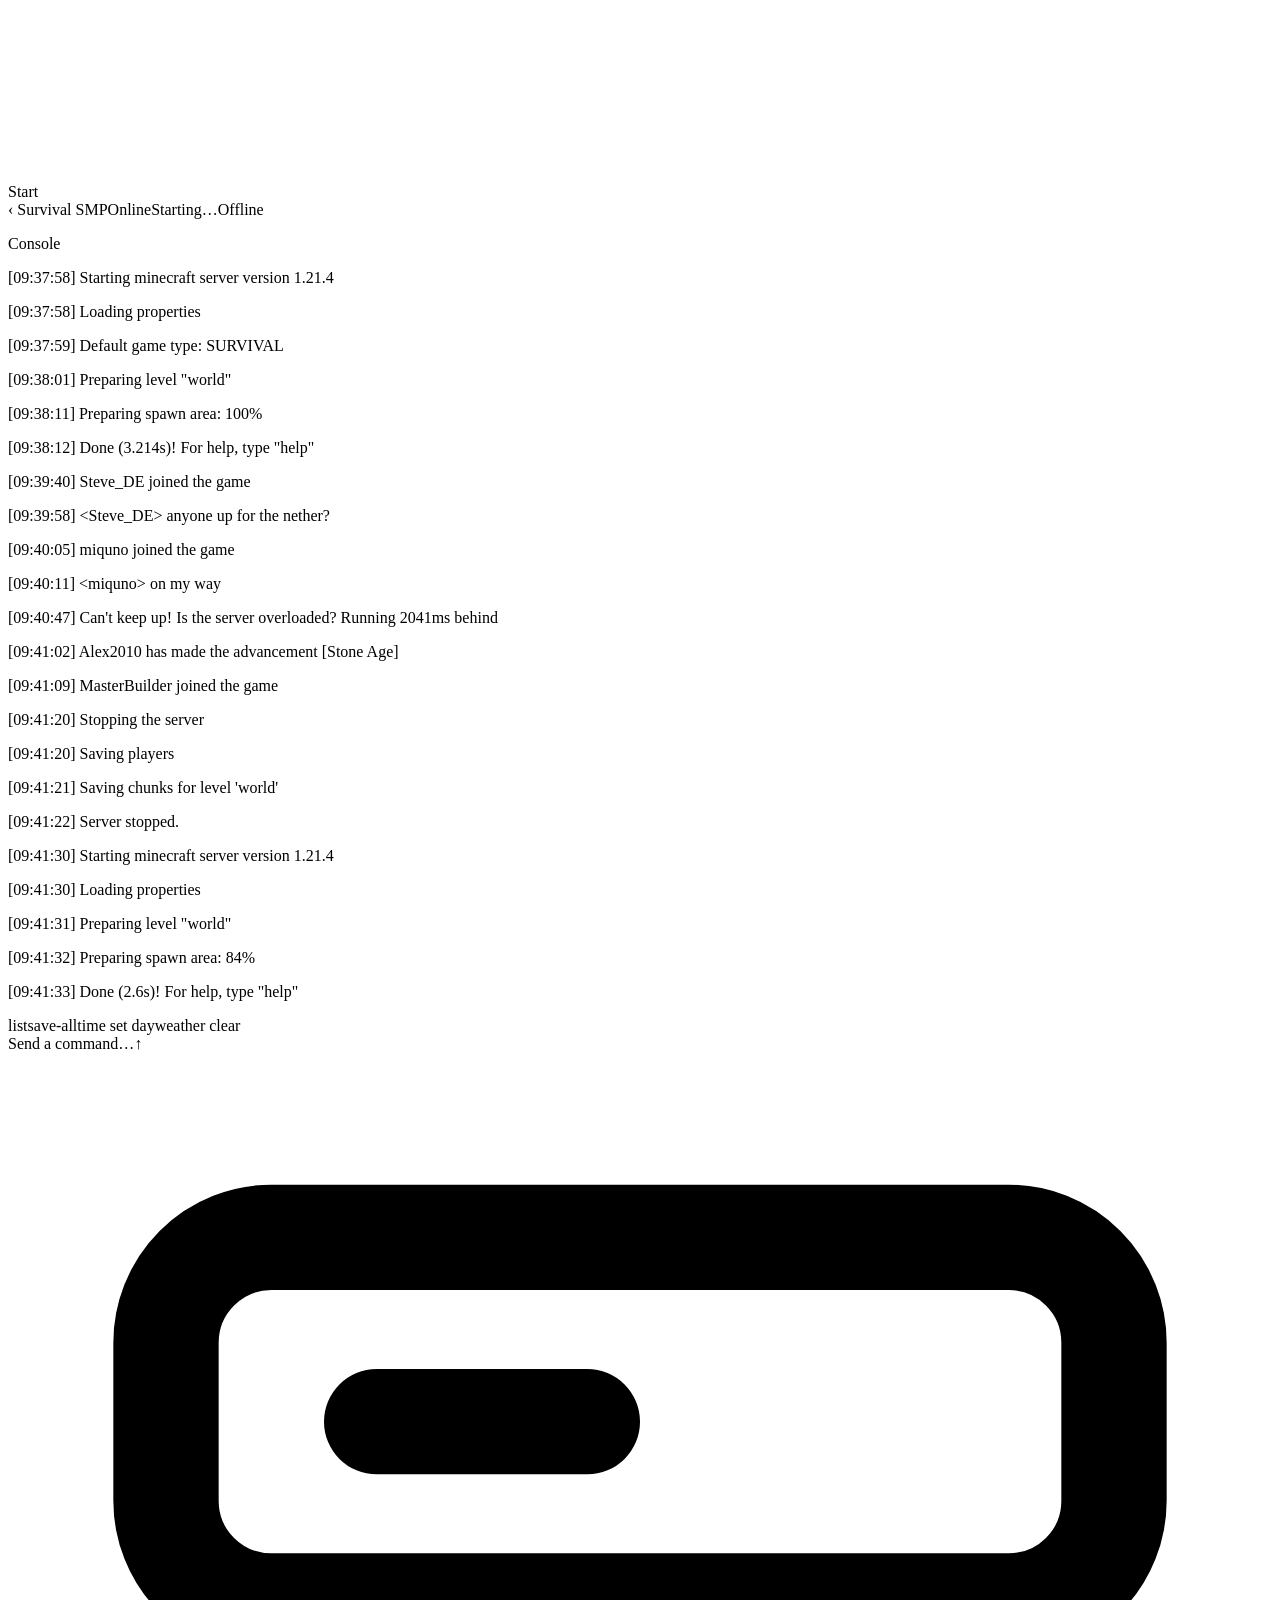
==== commit 52216d40: "feat: interactive server panel in the hero A CSS-only copy of the Servers screen with sample data: s" ====
--- a/site/index.html
+++ b/site/index.html
@@ -33,15 +33,116 @@
           <p class="badge rise d3">Coming soon to the App Store</p>
         </div>
 
-        <div class="hero-art" aria-hidden="true">
-          <svg class="enso" viewBox="0 0 400 400">
+        <div class="hero-art">
+          <svg class="enso" viewBox="0 0 400 400" aria-hidden="true">
             <path class="ink" pathLength="1" d="M309 70 A172 172 0 0 1 200 372 A168 168 0 0 1 228 33"/>
             <path class="ink heavy" pathLength="1" d="M309 70 A170 170 0 0 1 170 367"/>
             <path class="trail" pathLength="1" d="M298 60 A178 178 0 0 1 194 381 A176 176 0 0 1 252 36"/>
           </svg>
-          <figure class="device hero-shot">
-            <img src="/screenshots/servers.jpg" width="600" height="1300" alt="The Servers tab in dark mode: the server Survival SMP is online with its CPU and RAM of the last hour, four players are online, and the buttons Console, Restart and Stop.">
-          </figure>
+          <div class="demo" role="group" aria-label="Interactive demo of Kurafuto with sample data">
+            <div class="device hero-shot">
+              <input class="sr" type="radio" name="demo-state" id="d-on" checked aria-label="Server online">
+              <input class="sr" type="radio" name="demo-state" id="d-off" aria-label="Stop the server">
+              <input class="sr" type="radio" name="demo-state" id="d-boot-a" aria-label="Start or restart the server">
+              <input class="sr" type="radio" name="demo-state" id="d-boot-b" aria-label="Restart the server again">
+              <input class="sr" type="radio" name="demo-view" id="d-servers" checked aria-label="Show the server">
+              <input class="sr" type="radio" name="demo-view" id="d-console" aria-label="Show the console">
+              <div class="screen" aria-hidden="true">
+                <div class="a-status"><span>9:41</span><span class="a-sys"><i class="a-wifi"></i><i class="a-batt"></i></span></div>
+
+                <div class="view v-servers">
+                  <div class="a-head">
+                    <p class="a-kicker">KURAFUTO <span lang="ja">クラフト</span></p>
+                    <p class="a-title">Homelab</p>
+                    <p class="a-sub">Demo · sample data</p>
+                    <span class="a-plus">+</span>
+                  </div>
+                  <div class="a-tabs"><span class="on">Survival SMP</span><span>Creative World</span><span>Bedrock Friends</span></div>
+
+                  <div class="a-card">
+                    <div class="a-row"><span class="a-name">Survival SMP</span><span class="a-link">Last 60 min ›</span></div>
+                    <div class="a-meta">Paper 1.21.4
+                      <span class="pill"><span class="p-on is-on">Online</span><span class="p-boot is-boot">Starting…</span><span class="p-off is-off">Offline</span></span>
+                    </div>
+                    <div class="a-metrics">
+                      <div class="a-metric">
+                        <span class="a-label">CPU</span>
+                        <span class="val"><span class="ticker is-on"><span>14 %</span><span>17 %</span><span>12 %</span><span>15 %</span></span><span class="is-boot">68 %</span><span class="is-off">0 %</span></span>
+                        <span class="of"></span>
+                        <div class="chart"><svg viewBox="0 0 100 50" preserveAspectRatio="none"><defs><linearGradient id="g-cpu" x1="0" y1="0" x2="0" y2="1"><stop offset="0" stop-color="#f2a9bd" stop-opacity=".28"/><stop offset="1" stop-color="#f2a9bd" stop-opacity="0"/></linearGradient></defs><path class="grid" d="M25 0V50M50 0V50M75 0V50"/><g class="chart-live"><g class="flow"><path d="M0.0 43.3 L2.5 43.88 L5.0 44.08 L7.5 43.93 L10.0 43.61 L12.5 43.3 L15.0 43.13 L17.5 43.16 L20.0 43.3 L22.5 43.4 L25.0 43.3 L27.5 42.89 L30.0 42.2 L32.5 41.35 L35.0 40.57 L37.5 40.1 L40.0 40.09 L42.5 40.57 L45.0 41.42 L47.5 42.41 L50.0 43.3 L52.5 43.88 L55.0 44.08 L57.5 43.93 L60.0 43.61 L62.5 43.3 L65.0 43.13 L67.5 43.16 L70.0 43.3 L72.5 43.4 L75.0 43.3 L77.5 42.89 L80.0 42.2 L82.5 41.35 L85.0 40.57 L87.5 40.1 L90.0 40.09 L92.5 40.57 L95.0 41.42 L97.5 42.41 L100.0 43.3 L102.5 43.88 L105.0 44.08 L107.5 43.93 L110.0 43.61 L112.5 43.3 L115.0 43.13 L117.5 43.16 L120.0 43.3 L122.5 43.4 L125.0 43.3 L127.5 42.89 L130.0 42.2 L132.5 41.35 L135.0 40.57 L137.5 40.1 L140.0 40.09 L142.5 40.57 L145.0 41.42 L147.5 42.41 L150.0 43.3 L152.5 43.88 L155.0 44.08 L157.5 43.93 L160.0 43.61 L162.5 43.3 L165.0 43.13 L167.5 43.16 L170.0 43.3 L172.5 43.4 L175.0 43.3 L177.5 42.89 L180.0 42.2 L182.5 41.35 L185.0 40.57 L187.5 40.1 L190.0 40.09 L192.5 40.57 L195.0 41.42 L197.5 42.41 L200.0 43.3 L200 50 L0 50 Z" fill="url(#g-cpu)"/><path class="line" d="M0.0 43.3 L2.5 43.88 L5.0 44.08 L7.5 43.93 L10.0 43.61 L12.5 43.3 L15.0 43.13 L17.5 43.16 L20.0 43.3 L22.5 43.4 L25.0 43.3 L27.5 42.89 L30.0 42.2 L32.5 41.35 L35.0 40.57 L37.5 40.1 L40.0 40.09 L42.5 40.57 L45.0 41.42 L47.5 42.41 L50.0 43.3 L52.5 43.88 L55.0 44.08 L57.5 43.93 L60.0 43.61 L62.5 43.3 L65.0 43.13 L67.5 43.16 L70.0 43.3 L72.5 43.4 L75.0 43.3 L77.5 42.89 L80.0 42.2 L82.5 41.35 L85.0 40.57 L87.5 40.1 L90.0 40.09 L92.5 40.57 L95.0 41.42 L97.5 42.41 L100.0 43.3 L102.5 43.88 L105.0 44.08 L107.5 43.93 L110.0 43.61 L112.5 43.3 L115.0 43.13 L117.5 43.16 L120.0 43.3 L122.5 43.4 L125.0 43.3 L127.5 42.89 L130.0 42.2 L132.5 41.35 L135.0 40.57 L137.5 40.1 L140.0 40.09 L142.5 40.57 L145.0 41.42 L147.5 42.41 L150.0 43.3 L152.5 43.88 L155.0 44.08 L157.5 43.93 L160.0 43.61 L162.5 43.3 L165.0 43.13 L167.5 43.16 L170.0 43.3 L172.5 43.4 L175.0 43.3 L177.5 42.89 L180.0 42.2 L182.5 41.35 L185.0 40.57 L187.5 40.1 L190.0 40.09 L192.5 40.57 L195.0 41.42 L197.5 42.41 L200.0 43.3"/></g></g><path class="flat" d="M0 49 H100"/></svg></div>
+                      </div>
+                      <div class="a-metric">
+                        <span class="a-label">RAM</span>
+                        <span class="val"><span class="ticker is-on"><span>3.1 GB</span><span>3.2 GB</span><span>3.1 GB</span><span>3.0 GB</span></span><span class="is-boot">1.2 GB</span><span class="is-off">0 GB</span></span>
+                        <span class="of">of 4 GB</span>
+                        <div class="chart"><svg viewBox="0 0 100 50" preserveAspectRatio="none"><defs><linearGradient id="g-ram" x1="0" y1="0" x2="0" y2="1"><stop offset="0" stop-color="#f2a9bd" stop-opacity=".28"/><stop offset="1" stop-color="#f2a9bd" stop-opacity="0"/></linearGradient></defs><path class="grid" d="M25 0V50M50 0V50M75 0V50"/><g class="chart-live"><g class="flow"><path d="M0.0 12.03 L2.5 12.43 L5.0 12.57 L7.5 12.48 L10.0 12.27 L12.5 12.07 L15.0 11.95 L17.5 11.97 L20.0 12.05 L22.5 12.11 L25.0 12.03 L27.5 11.75 L30.0 11.28 L32.5 10.7 L35.0 10.18 L37.5 9.87 L40.0 9.86 L42.5 10.19 L45.0 10.76 L47.5 11.43 L50.0 12.03 L52.5 12.43 L55.0 12.57 L57.5 12.48 L60.0 12.27 L62.5 12.07 L65.0 11.95 L67.5 11.97 L70.0 12.05 L72.5 12.11 L75.0 12.03 L77.5 11.75 L80.0 11.28 L82.5 10.7 L85.0 10.18 L87.5 9.87 L90.0 9.86 L92.5 10.19 L95.0 10.76 L97.5 11.43 L100.0 12.03 L102.5 12.43 L105.0 12.57 L107.5 12.48 L110.0 12.27 L112.5 12.07 L115.0 11.95 L117.5 11.97 L120.0 12.05 L122.5 12.11 L125.0 12.03 L127.5 11.75 L130.0 11.28 L132.5 10.7 L135.0 10.18 L137.5 9.87 L140.0 9.86 L142.5 10.19 L145.0 10.76 L147.5 11.43 L150.0 12.03 L152.5 12.43 L155.0 12.57 L157.5 12.48 L160.0 12.27 L162.5 12.07 L165.0 11.95 L167.5 11.97 L170.0 12.05 L172.5 12.11 L175.0 12.03 L177.5 11.75 L180.0 11.28 L182.5 10.7 L185.0 10.18 L187.5 9.87 L190.0 9.86 L192.5 10.19 L195.0 10.76 L197.5 11.43 L200.0 12.03 L200 50 L0 50 Z" fill="url(#g-ram)"/><path class="line" d="M0.0 12.03 L2.5 12.43 L5.0 12.57 L7.5 12.48 L10.0 12.27 L12.5 12.07 L15.0 11.95 L17.5 11.97 L20.0 12.05 L22.5 12.11 L25.0 12.03 L27.5 11.75 L30.0 11.28 L32.5 10.7 L35.0 10.18 L37.5 9.87 L40.0 9.86 L42.5 10.19 L45.0 10.76 L47.5 11.43 L50.0 12.03 L52.5 12.43 L55.0 12.57 L57.5 12.48 L60.0 12.27 L62.5 12.07 L65.0 11.95 L67.5 11.97 L70.0 12.05 L72.5 12.11 L75.0 12.03 L77.5 11.75 L80.0 11.28 L82.5 10.7 L85.0 10.18 L87.5 9.87 L90.0 9.86 L92.5 10.19 L95.0 10.76 L97.5 11.43 L100.0 12.03 L102.5 12.43 L105.0 12.57 L107.5 12.48 L110.0 12.27 L112.5 12.07 L115.0 11.95 L117.5 11.97 L120.0 12.05 L122.5 12.11 L125.0 12.03 L127.5 11.75 L130.0 11.28 L132.5 10.7 L135.0 10.18 L137.5 9.87 L140.0 9.86 L142.5 10.19 L145.0 10.76 L147.5 11.43 L150.0 12.03 L152.5 12.43 L155.0 12.57 L157.5 12.48 L160.0 12.27 L162.5 12.07 L165.0 11.95 L167.5 11.97 L170.0 12.05 L172.5 12.11 L175.0 12.03 L177.5 11.75 L180.0 11.28 L182.5 10.7 L185.0 10.18 L187.5 9.87 L190.0 9.86 L192.5 10.19 L195.0 10.76 L197.5 11.43 L200.0 12.03"/></g></g><path class="flat" d="M0 49 H100"/></svg></div>
+                      </div>
+                    </div>
+                  </div>
+
+                  <div class="a-card a-players">
+                    <div class="a-row"><span class="a-name">Players</span><span class="a-count"><span class="stack"><b class="is-on">4</b><b class="is-boot">0</b><b class="is-off">0</b></span>/20 ›</span></div>
+                    <div class="stack">
+                      <ul class="faces is-on"><li><svg viewBox="0 0 8 8" shape-rendering="crispEdges"><rect x="0" y="0" width="1" height="1" fill="#e2b24c"/><rect x="1" y="0" width="1" height="1" fill="#e2b24c"/><rect x="2" y="0" width="1" height="1" fill="#e2b24c"/><rect x="3" y="0" width="1" height="1" fill="#e2b24c"/><rect x="4" y="0" width="1" height="1" fill="#e2b24c"/><rect x="5" y="0" width="1" height="1" fill="#e2b24c"/><rect x="6" y="0" width="1" height="1" fill="#e2b24c"/><rect x="7" y="0" width="1" height="1" fill="#e2b24c"/><rect x="0" y="1" width="1" height="1" fill="#e2b24c"/><rect x="1" y="1" width="1" height="1" fill="#e2b24c"/><rect x="2" y="1" width="1" height="1" fill="#e2b24c"/><rect x="3" y="1" width="1" height="1" fill="#e2b24c"/><rect x="4" y="1" width="1" height="1" fill="#e2b24c"/><rect x="5" y="1" width="1" height="1" fill="#e2b24c"/><rect x="6" y="1" width="1" height="1" fill="#e2b24c"/><rect x="7" y="1" width="1" height="1" fill="#e2b24c"/><rect x="0" y="2" width="1" height="1" fill="#e2b24c"/><rect x="1" y="2" width="1" height="1" fill="#f3d9c4"/><rect x="2" y="2" width="1" height="1" fill="#f3d9c4"/><rect x="3" y="2" width="1" height="1" fill="#f3d9c4"/><rect x="4" y="2" width="1" height="1" fill="#f3d9c4"/><rect x="5" y="2" width="1" height="1" fill="#f3d9c4"/><rect x="6" y="2" width="1" height="1" fill="#f3d9c4"/><rect x="7" y="2" width="1" height="1" fill="#e2b24c"/><rect x="0" y="3" width="1" height="1" fill="#f3d9c4"/><rect x="1" y="3" width="1" height="1" fill="#f3d9c4"/><rect x="2" y="3" width="1" height="1" fill="#f3d9c4"/><rect x="3" y="3" width="1" height="1" fill="#f3d9c4"/><rect x="4" y="3" width="1" height="1" fill="#f3d9c4"/><rect x="5" y="3" width="1" height="1" fill="#f3d9c4"/><rect x="6" y="3" width="1" height="1" fill="#f3d9c4"/><rect x="7" y="3" width="1" height="1" fill="#f3d9c4"/><rect x="0" y="4" width="1" height="1" fill="#f3d9c4"/><rect x="1" y="4" width="1" height="1" fill="#ffffff"/><rect x="2" y="4" width="1" height="1" fill="#3a6fd3"/><rect x="3" y="4" width="1" height="1" fill="#f3d9c4"/><rect x="4" y="4" width="1" height="1" fill="#f3d9c4"/><rect x="5" y="4" width="1" height="1" fill="#3a6fd3"/><rect x="6" y="4" width="1" height="1" fill="#ffffff"/><rect x="7" y="4" width="1" height="1" fill="#f3d9c4"/><rect x="0" y="5" width="1" height="1" fill="#f3d9c4"/><rect x="1" y="5" width="1" height="1" fill="#f3d9c4"/><rect x="2" y="5" width="1" height="1" fill="#f3d9c4"/><rect x="3" y="5" width="1" height="1" fill="#d9b49e"/><rect x="4" y="5" width="1" height="1" fill="#d9b49e"/><rect x="5" y="5" width="1" height="1" fill="#f3d9c4"/><rect x="6" y="5" width="1" height="1" fill="#f3d9c4"/><rect x="7" y="5" width="1" height="1" fill="#f3d9c4"/><rect x="0" y="6" width="1" height="1" fill="#f3d9c4"/><rect x="1" y="6" width="1" height="1" fill="#f3d9c4"/><rect x="2" y="6" width="1" height="1" fill="#c2917c"/><rect x="3" y="6" width="1" height="1" fill="#c2917c"/><rect x="4" y="6" width="1" height="1" fill="#c2917c"/><rect x="5" y="6" width="1" height="1" fill="#c2917c"/><rect x="6" y="6" width="1" height="1" fill="#f3d9c4"/><rect x="7" y="6" width="1" height="1" fill="#f3d9c4"/><rect x="0" y="7" width="1" height="1" fill="#f3d9c4"/><rect x="1" y="7" width="1" height="1" fill="#f3d9c4"/><rect x="2" y="7" width="1" height="1" fill="#f3d9c4"/><rect x="3" y="7" width="1" height="1" fill="#f3d9c4"/><rect x="4" y="7" width="1" height="1" fill="#f3d9c4"/><rect x="5" y="7" width="1" height="1" fill="#f3d9c4"/><rect x="6" y="7" width="1" height="1" fill="#f3d9c4"/><rect x="7" y="7" width="1" height="1" fill="#f3d9c4"/></svg><span>Steve_DE</span></li><li><svg viewBox="0 0 8 8" shape-rendering="crispEdges"><rect x="0" y="0" width="1" height="1" fill="#6b4423"/><rect x="1" y="0" width="1" height="1" fill="#6b4423"/><rect x="2" y="0" width="1" height="1" fill="#6b4423"/><rect x="3" y="0" width="1" height="1" fill="#6b4423"/><rect x="4" y="0" width="1" height="1" fill="#6b4423"/><rect x="5" y="0" width="1" height="1" fill="#6b4423"/><rect x="6" y="0" width="1" height="1" fill="#6b4423"/><rect x="7" y="0" width="1" height="1" fill="#6b4423"/><rect x="0" y="1" width="1" height="1" fill="#6b4423"/><rect x="1" y="1" width="1" height="1" fill="#6b4423"/><rect x="2" y="1" width="1" height="1" fill="#6b4423"/><rect x="3" y="1" width="1" height="1" fill="#6b4423"/><rect x="4" y="1" width="1" height="1" fill="#6b4423"/><rect x="5" y="1" width="1" height="1" fill="#6b4423"/><rect x="6" y="1" width="1" height="1" fill="#6b4423"/><rect x="7" y="1" width="1" height="1" fill="#6b4423"/><rect x="0" y="2" width="1" height="1" fill="#6b4423"/><rect x="1" y="2" width="1" height="1" fill="#c98b50"/><rect x="2" y="2" width="1" height="1" fill="#c98b50"/><rect x="3" y="2" width="1" height="1" fill="#c98b50"/><rect x="4" y="2" width="1" height="1" fill="#c98b50"/><rect x="5" y="2" width="1" height="1" fill="#c98b50"/><rect x="6" y="2" width="1" height="1" fill="#c98b50"/><rect x="7" y="2" width="1" height="1" fill="#6b4423"/><rect x="0" y="3" width="1" height="1" fill="#c98b50"/><rect x="1" y="3" width="1" height="1" fill="#c98b50"/><rect x="2" y="3" width="1" height="1" fill="#c98b50"/><rect x="3" y="3" width="1" height="1" fill="#c98b50"/><rect x="4" y="3" width="1" height="1" fill="#c98b50"/><rect x="5" y="3" width="1" height="1" fill="#c98b50"/><rect x="6" y="3" width="1" height="1" fill="#c98b50"/><rect x="7" y="3" width="1" height="1" fill="#c98b50"/><rect x="0" y="4" width="1" height="1" fill="#c98b50"/><rect x="1" y="4" width="1" height="1" fill="#ffffff"/><rect x="2" y="4" width="1" height="1" fill="#3a6fd3"/><rect x="3" y="4" width="1" height="1" fill="#c98b50"/><rect x="4" y="4" width="1" height="1" fill="#c98b50"/><rect x="5" y="4" width="1" height="1" fill="#3a6fd3"/><rect x="6" y="4" width="1" height="1" fill="#ffffff"/><rect x="7" y="4" width="1" height="1" fill="#c98b50"/><rect x="0" y="5" width="1" height="1" fill="#c98b50"/><rect x="1" y="5" width="1" height="1" fill="#c98b50"/><rect x="2" y="5" width="1" height="1" fill="#c98b50"/><rect x="3" y="5" width="1" height="1" fill="#a96f3c"/><rect x="4" y="5" width="1" height="1" fill="#a96f3c"/><rect x="5" y="5" width="1" height="1" fill="#c98b50"/><rect x="6" y="5" width="1" height="1" fill="#c98b50"/><rect x="7" y="5" width="1" height="1" fill="#c98b50"/><rect x="0" y="6" width="1" height="1" fill="#c98b50"/><rect x="1" y="6" width="1" height="1" fill="#c98b50"/><rect x="2" y="6" width="1" height="1" fill="#8a5530"/><rect x="3" y="6" width="1" height="1" fill="#8a5530"/><rect x="4" y="6" width="1" height="1" fill="#8a5530"/><rect x="5" y="6" width="1" height="1" fill="#8a5530"/><rect x="6" y="6" width="1" height="1" fill="#c98b50"/><rect x="7" y="6" width="1" height="1" fill="#c98b50"/><rect x="0" y="7" width="1" height="1" fill="#c98b50"/><rect x="1" y="7" width="1" height="1" fill="#c98b50"/><rect x="2" y="7" width="1" height="1" fill="#c98b50"/><rect x="3" y="7" width="1" height="1" fill="#c98b50"/><rect x="4" y="7" width="1" height="1" fill="#c98b50"/><rect x="5" y="7" width="1" height="1" fill="#c98b50"/><rect x="6" y="7" width="1" height="1" fill="#c98b50"/><rect x="7" y="7" width="1" height="1" fill="#c98b50"/></svg><span>miquno</span></li><li><svg viewBox="0 0 8 8" shape-rendering="crispEdges"><rect x="0" y="0" width="1" height="1" fill="#c4561f"/><rect x="1" y="0" width="1" height="1" fill="#c4561f"/><rect x="2" y="0" width="1" height="1" fill="#c4561f"/><rect x="3" y="0" width="1" height="1" fill="#c4561f"/><rect x="4" y="0" width="1" height="1" fill="#c4561f"/><rect x="5" y="0" width="1" height="1" fill="#c4561f"/><rect x="6" y="0" width="1" height="1" fill="#c4561f"/><rect x="7" y="0" width="1" height="1" fill="#c4561f"/><rect x="0" y="1" width="1" height="1" fill="#c4561f"/><rect x="1" y="1" width="1" height="1" fill="#c4561f"/><rect x="2" y="1" width="1" height="1" fill="#c4561f"/><rect x="3" y="1" width="1" height="1" fill="#c4561f"/><rect x="4" y="1" width="1" height="1" fill="#c4561f"/><rect x="5" y="1" width="1" height="1" fill="#c4561f"/><rect x="6" y="1" width="1" height="1" fill="#c4561f"/><rect x="7" y="1" width="1" height="1" fill="#c4561f"/><rect x="0" y="2" width="1" height="1" fill="#c4561f"/><rect x="1" y="2" width="1" height="1" fill="#d99c5e"/><rect x="2" y="2" width="1" height="1" fill="#d99c5e"/><rect x="3" y="2" width="1" height="1" fill="#d99c5e"/><rect x="4" y="2" width="1" height="1" fill="#d99c5e"/><rect x="5" y="2" width="1" height="1" fill="#d99c5e"/><rect x="6" y="2" width="1" height="1" fill="#d99c5e"/><rect x="7" y="2" width="1" height="1" fill="#c4561f"/><rect x="0" y="3" width="1" height="1" fill="#d99c5e"/><rect x="1" y="3" width="1" height="1" fill="#d99c5e"/><rect x="2" y="3" width="1" height="1" fill="#d99c5e"/><rect x="3" y="3" width="1" height="1" fill="#d99c5e"/><rect x="4" y="3" width="1" height="1" fill="#d99c5e"/><rect x="5" y="3" width="1" height="1" fill="#d99c5e"/><rect x="6" y="3" width="1" height="1" fill="#d99c5e"/><rect x="7" y="3" width="1" height="1" fill="#d99c5e"/><rect x="0" y="4" width="1" height="1" fill="#d99c5e"/><rect x="1" y="4" width="1" height="1" fill="#ffffff"/><rect x="2" y="4" width="1" height="1" fill="#3a2a1a"/><rect x="3" y="4" width="1" height="1" fill="#d99c5e"/><rect x="4" y="4" width="1" height="1" fill="#d99c5e"/><rect x="5" y="4" width="1" height="1" fill="#3a2a1a"/><rect x="6" y="4" width="1" height="1" fill="#ffffff"/><rect x="7" y="4" width="1" height="1" fill="#d99c5e"/><rect x="0" y="5" width="1" height="1" fill="#d99c5e"/><rect x="1" y="5" width="1" height="1" fill="#d99c5e"/><rect x="2" y="5" width="1" height="1" fill="#d99c5e"/><rect x="3" y="5" width="1" height="1" fill="#b97c45"/><rect x="4" y="5" width="1" height="1" fill="#b97c45"/><rect x="5" y="5" width="1" height="1" fill="#d99c5e"/><rect x="6" y="5" width="1" height="1" fill="#d99c5e"/><rect x="7" y="5" width="1" height="1" fill="#d99c5e"/><rect x="0" y="6" width="1" height="1" fill="#d99c5e"/><rect x="1" y="6" width="1" height="1" fill="#d99c5e"/><rect x="2" y="6" width="1" height="1" fill="#9a5f32"/><rect x="3" y="6" width="1" height="1" fill="#9a5f32"/><rect x="4" y="6" width="1" height="1" fill="#9a5f32"/><rect x="5" y="6" width="1" height="1" fill="#9a5f32"/><rect x="6" y="6" width="1" height="1" fill="#d99c5e"/><rect x="7" y="6" width="1" height="1" fill="#d99c5e"/><rect x="0" y="7" width="1" height="1" fill="#d99c5e"/><rect x="1" y="7" width="1" height="1" fill="#d99c5e"/><rect x="2" y="7" width="1" height="1" fill="#d99c5e"/><rect x="3" y="7" width="1" height="1" fill="#d99c5e"/><rect x="4" y="7" width="1" height="1" fill="#d99c5e"/><rect x="5" y="7" width="1" height="1" fill="#d99c5e"/><rect x="6" y="7" width="1" height="1" fill="#d99c5e"/><rect x="7" y="7" width="1" height="1" fill="#d99c5e"/></svg><span>Alex2010</span></li><li><svg viewBox="0 0 8 8" shape-rendering="crispEdges"><rect x="0" y="0" width="1" height="1" fill="#3b2a1c"/><rect x="1" y="0" width="1" height="1" fill="#3b2a1c"/><rect x="2" y="0" width="1" height="1" fill="#3b2a1c"/><rect x="3" y="0" width="1" height="1" fill="#3b2a1c"/><rect x="4" y="0" width="1" height="1" fill="#3b2a1c"/><rect x="5" y="0" width="1" height="1" fill="#3b2a1c"/><rect x="6" y="0" width="1" height="1" fill="#3b2a1c"/><rect x="7" y="0" width="1" height="1" fill="#3b2a1c"/><rect x="0" y="1" width="1" height="1" fill="#3b2a1c"/><rect x="1" y="1" width="1" height="1" fill="#3b2a1c"/><rect x="2" y="1" width="1" height="1" fill="#3b2a1c"/><rect x="3" y="1" width="1" height="1" fill="#3b2a1c"/><rect x="4" y="1" width="1" height="1" fill="#3b2a1c"/><rect x="5" y="1" width="1" height="1" fill="#3b2a1c"/><rect x="6" y="1" width="1" height="1" fill="#3b2a1c"/><rect x="7" y="1" width="1" height="1" fill="#3b2a1c"/><rect x="0" y="2" width="1" height="1" fill="#3b2a1c"/><rect x="1" y="2" width="1" height="1" fill="#c58b50"/><rect x="2" y="2" width="1" height="1" fill="#c58b50"/><rect x="3" y="2" width="1" height="1" fill="#c58b50"/><rect x="4" y="2" width="1" height="1" fill="#c58b50"/><rect x="5" y="2" width="1" height="1" fill="#c58b50"/><rect x="6" y="2" width="1" height="1" fill="#c58b50"/><rect x="7" y="2" width="1" height="1" fill="#3b2a1c"/><rect x="0" y="3" width="1" height="1" fill="#c58b50"/><rect x="1" y="3" width="1" height="1" fill="#c58b50"/><rect x="2" y="3" width="1" height="1" fill="#c58b50"/><rect x="3" y="3" width="1" height="1" fill="#c58b50"/><rect x="4" y="3" width="1" height="1" fill="#c58b50"/><rect x="5" y="3" width="1" height="1" fill="#c58b50"/><rect x="6" y="3" width="1" height="1" fill="#c58b50"/><rect x="7" y="3" width="1" height="1" fill="#c58b50"/><rect x="0" y="4" width="1" height="1" fill="#c58b50"/><rect x="1" y="4" width="1" height="1" fill="#ffffff"/><rect x="2" y="4" width="1" height="1" fill="#3a6fd3"/><rect x="3" y="4" width="1" height="1" fill="#c58b50"/><rect x="4" y="4" width="1" height="1" fill="#c58b50"/><rect x="5" y="4" width="1" height="1" fill="#3a6fd3"/><rect x="6" y="4" width="1" height="1" fill="#ffffff"/><rect x="7" y="4" width="1" height="1" fill="#c58b50"/><rect x="0" y="5" width="1" height="1" fill="#c58b50"/><rect x="1" y="5" width="1" height="1" fill="#c58b50"/><rect x="2" y="5" width="1" height="1" fill="#c58b50"/><rect x="3" y="5" width="1" height="1" fill="#a46c3a"/><rect x="4" y="5" width="1" height="1" fill="#a46c3a"/><rect x="5" y="5" width="1" height="1" fill="#c58b50"/><rect x="6" y="5" width="1" height="1" fill="#c58b50"/><rect x="7" y="5" width="1" height="1" fill="#c58b50"/><rect x="0" y="6" width="1" height="1" fill="#c58b50"/><rect x="1" y="6" width="1" height="1" fill="#3b2a1c"/><rect x="2" y="6" width="1" height="1" fill="#7a4a2a"/><rect x="3" y="6" width="1" height="1" fill="#7a4a2a"/><rect x="4" y="6" width="1" height="1" fill="#7a4a2a"/><rect x="5" y="6" width="1" height="1" fill="#7a4a2a"/><rect x="6" y="6" width="1" height="1" fill="#3b2a1c"/><rect x="7" y="6" width="1" height="1" fill="#c58b50"/><rect x="0" y="7" width="1" height="1" fill="#c58b50"/><rect x="1" y="7" width="1" height="1" fill="#3b2a1c"/><rect x="2" y="7" width="1" height="1" fill="#3b2a1c"/><rect x="3" y="7" width="1" height="1" fill="#3b2a1c"/><rect x="4" y="7" width="1" height="1" fill="#3b2a1c"/><rect x="5" y="7" width="1" height="1" fill="#3b2a1c"/><rect x="6" y="7" width="1" height="1" fill="#3b2a1c"/><rect x="7" y="7" width="1" height="1" fill="#c58b50"/></svg><span>MasterBuilder</span></li></ul>
+                      <p class="nobody is-boot">Waiting for the server…</p>
+                      <p class="nobody is-off">No players online</p>
+                    </div>
+                  </div>
+
+                  <div class="a-actions">
+                    <label class="btn console" for="d-console"><svg viewBox="0 0 24 24"><rect x="3" y="4" width="18" height="16" rx="3" fill="none" stroke="currentColor" stroke-width="2"/><path d="M7 9l3 3-3 3M12 15h5" fill="none" stroke="currentColor" stroke-width="2" stroke-linecap="round" stroke-linejoin="round"/></svg>Console</label>
+                    <label class="btn restart r-a" for="d-boot-a"><svg viewBox="0 0 24 24"><path d="M19 12a7 7 0 1 1-2.05-4.95M19 4v4h-4" fill="none" stroke="currentColor" stroke-width="2.4" stroke-linecap="round" stroke-linejoin="round"/></svg>Restart</label>
+                    <label class="btn restart r-b" for="d-boot-b"><svg viewBox="0 0 24 24"><path d="M19 12a7 7 0 1 1-2.05-4.95M19 4v4h-4" fill="none" stroke="currentColor" stroke-width="2.4" stroke-linecap="round" stroke-linejoin="round"/></svg>Restart</label>
+                    <label class="btn stop" for="d-off"><svg viewBox="0 0 24 24"><rect x="5" y="5" width="14" height="14" rx="2.5" fill="currentColor"/></svg>Stop</label>
+                    <label class="btn start" for="d-boot-a"><svg viewBox="0 0 24 24"><path d="M7 4.5v15l13-7.5z" fill="currentColor" stroke="currentColor" stroke-width="1.5" stroke-linejoin="round"/></svg>Start</label>
+                  </div>
+                </div>
+
+                <div class="view v-console">
+                  <div class="c-head"><label class="back" for="d-servers">‹ Survival SMP</label><span class="pill"><span class="p-on is-on">Online</span><span class="p-boot is-boot">Starting…</span><span class="p-off is-off">Offline</span></span></div>
+                  <p class="a-title c-title">Console</p>
+                  <div class="log">
+                    <p><span class="t">[09:37:58]</span> Starting minecraft server version 1.21.4</p>
+                    <p><span class="t">[09:37:58]</span> Loading properties</p>
+                    <p><span class="t">[09:37:59]</span> Default game type: SURVIVAL</p>
+                    <p><span class="t">[09:38:01]</span> Preparing level "world"</p>
+                    <p><span class="t">[09:38:11]</span> Preparing spawn area: 100%</p>
+                    <p><span class="t">[09:38:12]</span> Done (3.214s)! For help, type "help"</p>
+                    <p><span class="t">[09:39:40]</span> Steve_DE joined the game</p>
+                    <p><span class="t">[09:39:58]</span> &lt;Steve_DE&gt; anyone up for the nether?</p>
+                    <p><span class="t">[09:40:05]</span> miquno joined the game</p>
+                    <p><span class="t">[09:40:11]</span> <span class="me">&lt;miquno&gt; on my way</span></p>
+                    <p class="warn"><span class="t">[09:40:47]</span> Can't keep up! Is the server overloaded? Running 2041ms behind</p>
+                    <p><span class="t">[09:41:02]</span> Alex2010 has made the advancement [Stone Age]</p>
+                    <p><span class="t">[09:41:09]</span> MasterBuilder joined the game</p>
+                    <div class="l-off">
+                      <p><span class="t">[09:41:20]</span> Stopping the server</p>
+                      <p><span class="t">[09:41:20]</span> Saving players</p>
+                      <p><span class="t">[09:41:21]</span> Saving chunks for level 'world'</p>
+                      <p><span class="t">[09:41:22]</span> <span class="me">Server stopped.</span></p>
+                    </div>
+                    <div class="l-boot">
+                      <p><span class="t">[09:41:30]</span> Starting minecraft server version 1.21.4</p>
+                      <p><span class="t">[09:41:30]</span> Loading properties</p>
+                      <p><span class="t">[09:41:31]</span> Preparing level "world"</p>
+                      <p><span class="t">[09:41:32]</span> Preparing spawn area: 84%</p>
+                      <p><span class="t">[09:41:33]</span> <span class="me">Done (2.6s)! For help, type "help"</span></p>
+                    </div>
+                  </div>
+                  <div class="chips"><span>list</span><span>save-all</span><span>time set day</span><span>weather clear</span></div>
+                  <div class="cmd">Send a command…<span>↑</span></div>
+                </div>
+
+                <nav class="a-tabbar">
+                  <label class="tab on" for="d-servers"><svg viewBox="0 0 24 24"><rect x="3" y="3.5" width="18" height="7" rx="2" fill="none" stroke="currentColor" stroke-width="2"/><rect x="3" y="13.5" width="18" height="7" rx="2" fill="none" stroke="currentColor" stroke-width="2"/><path d="M7 7h4M7 17h4" stroke="currentColor" stroke-width="2" stroke-linecap="round"/></svg>Servers</label>
+                  <span class="tab"><svg viewBox="0 0 24 24"><rect x="3" y="3" width="8" height="8" rx="2" fill="currentColor"/><rect x="13" y="3" width="8" height="8" rx="2" fill="currentColor"/><rect x="3" y="13" width="8" height="8" rx="2" fill="currentColor"/><rect x="13" y="13" width="8" height="8" rx="2" fill="currentColor"/></svg>Panel</span>
+                  <span class="tab"><svg viewBox="0 0 24 24"><path d="M12 2.5l8 3v6c0 5-3.4 8.7-8 10-4.6-1.3-8-5-8-10v-6z" fill="none" stroke="currentColor" stroke-width="2" stroke-linejoin="round"/><path d="M12 2.5v19c4.6-1.3 8-5 8-10v-6z" fill="currentColor"/></svg>Admin</span>
+                  <span class="tab"><svg viewBox="0 0 24 24"><circle cx="12" cy="12" r="6.5" fill="none" stroke="currentColor" stroke-width="4" stroke-dasharray="3.4 1.7"/><circle cx="12" cy="12" r="5" fill="none" stroke="currentColor" stroke-width="2.4"/></svg>Settings</span>
+                </nav>
+              </div>
+            </div>
+            <p class="demo-try">Try it: tap Stop, Restart or Console.</p>
+          </div>
           <i class="petal"></i><i class="petal"></i><i class="petal"></i><i class="petal"></i><i class="petal"></i><i class="petal"></i>
         </div>
       </section>
